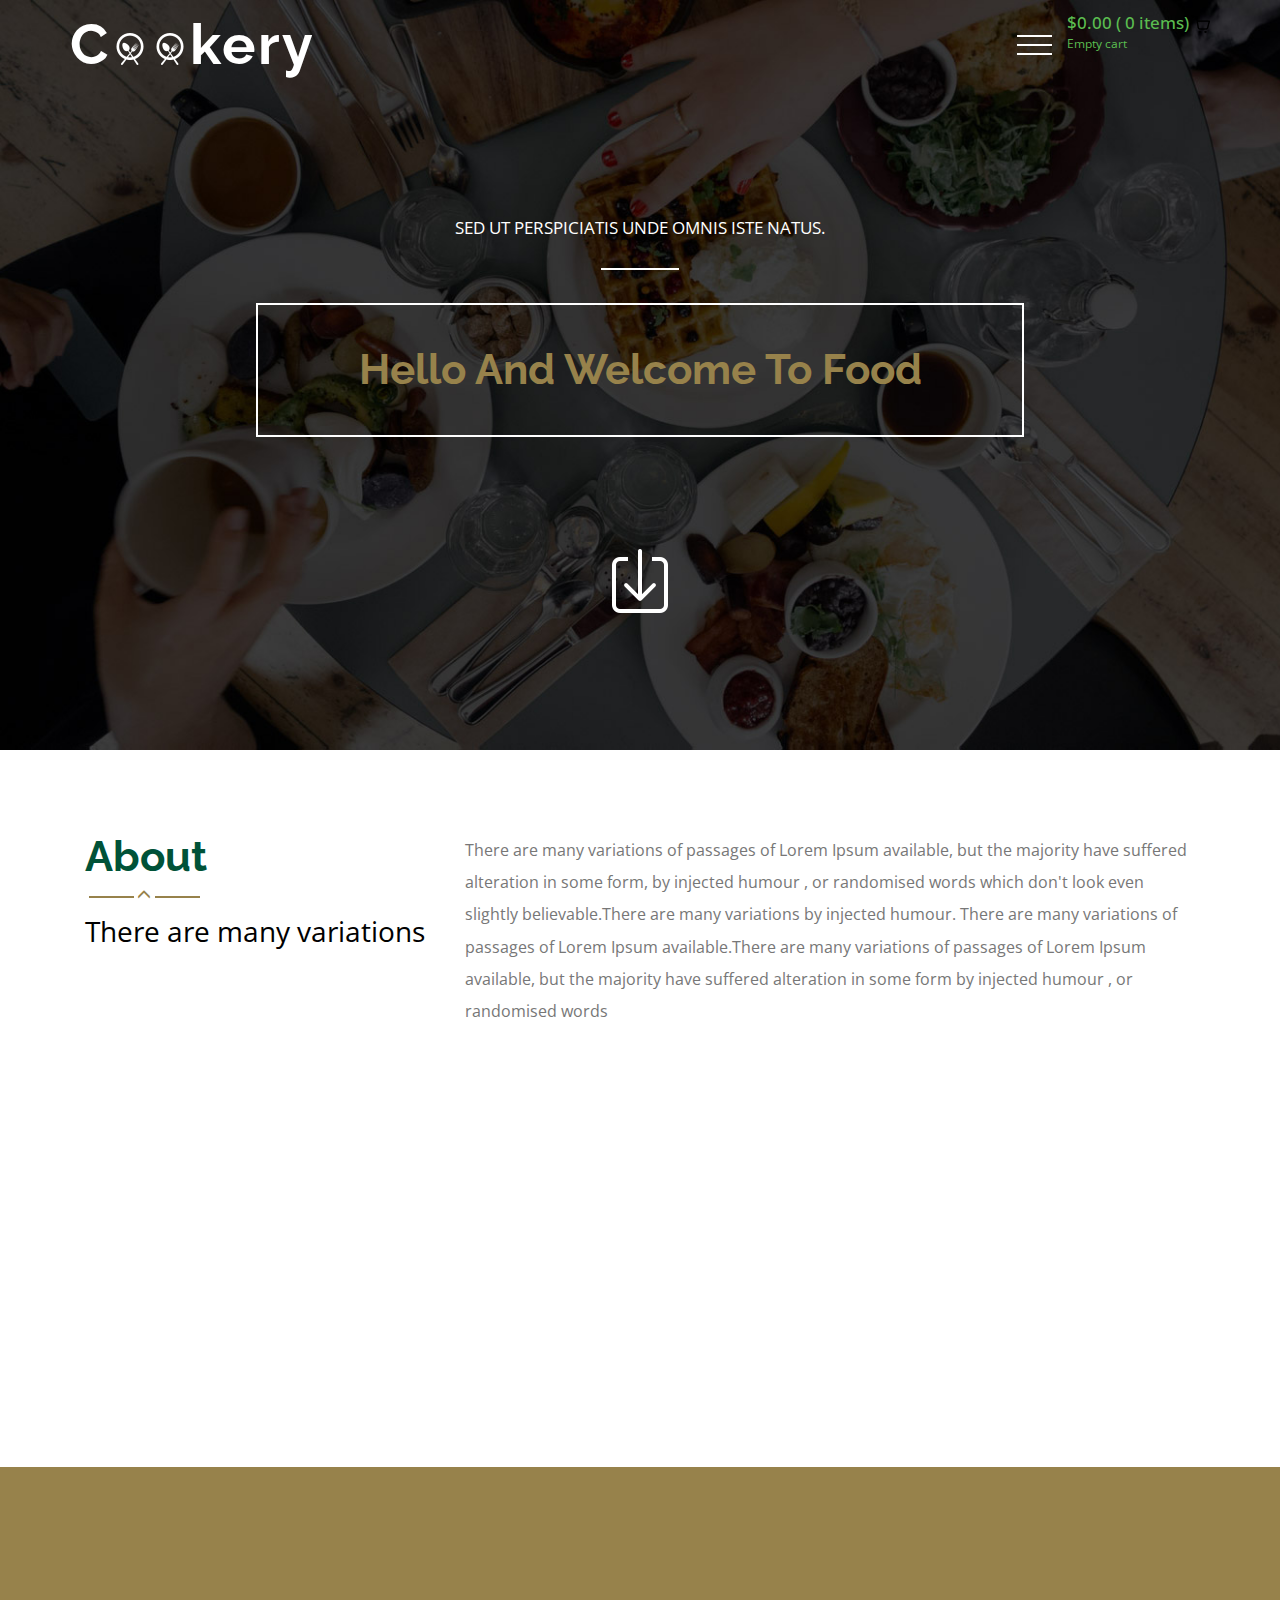
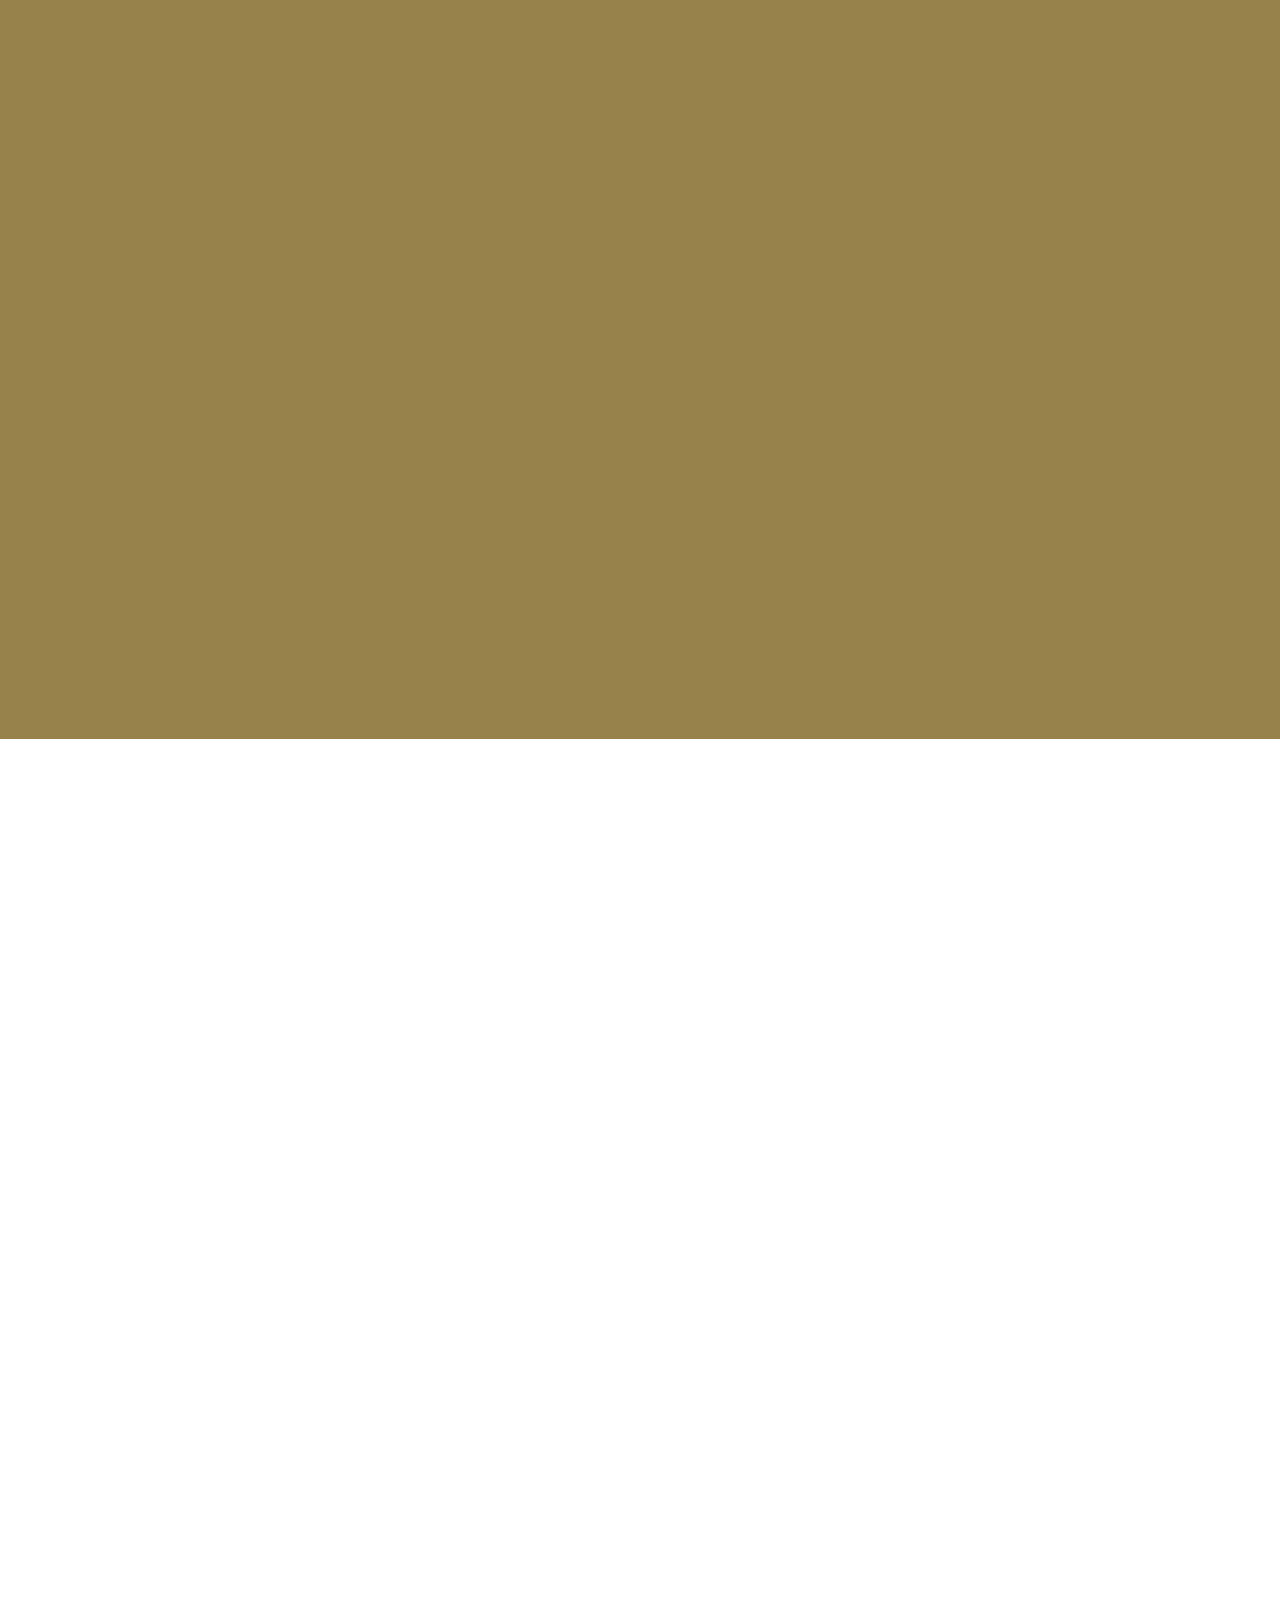
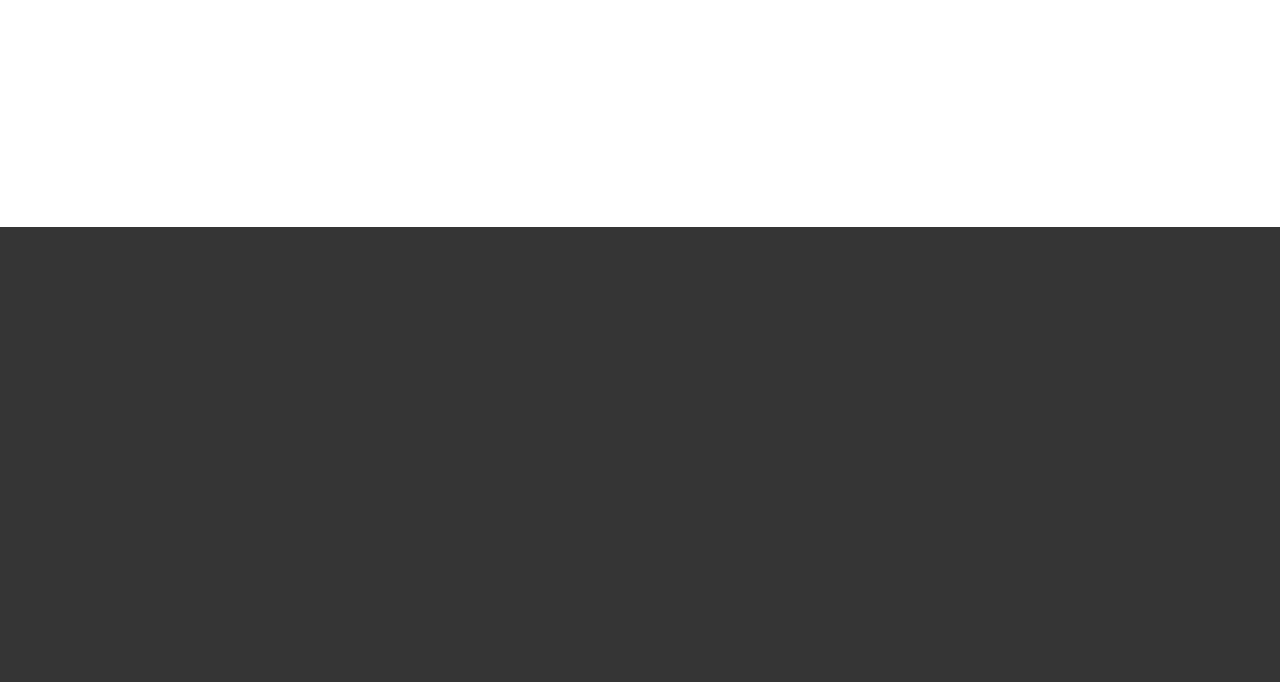
==== index.html @ 76c053b3 "Intial commit" ====
<!--A Design by W3layouts 
Author: W3layout
Author URL: http://w3layouts.com
License: Creative Commons Attribution 3.0 Unported
License URL: http://creativecommons.org/licenses/by/3.0/
-->
<!DOCTYPE html>
<html>
<head>
<title>Cookery A Food Category Flat Bootstrap Responsive Website Template | Home :: w3layouts</title>
<link href="css/bootstrap.css" rel="stylesheet" type="text/css" media="all" />
<!-- jQuery (necessary for Bootstrap's JavaScript plugins) -->
<script src="js/jquery.min.js"></script>
<!-- Custom Theme files -->
<!--theme-style-->
<link href="css/style.css" rel="stylesheet" type="text/css" media="all" />	
<!--//theme-style-->
<meta name="viewport" content="width=device-width, initial-scale=1">
<meta http-equiv="Content-Type" content="text/html; charset=utf-8" />
<meta name="keywords" content="Cookery Responsive web template, Bootstrap Web Templates, Flat Web Templates, Android Compatible web template, 
Smartphone Compatible web template, free webdesigns for Nokia, Samsung, LG, SonyEricsson, Motorola web design" />
<script type="application/x-javascript"> addEventListener("load", function() { setTimeout(hideURLbar, 0); }, false); function hideURLbar(){ window.scrollTo(0,1); } </script>
<!---->
<link href='//fonts.googleapis.com/css?family=Raleway:400,200,100,300,500,600,700,800,900' rel='stylesheet' type='text/css'>
<link href='//fonts.googleapis.com/css?family=Open+Sans+Condensed:300,300italic,700' rel='stylesheet' type='text/css'>
<!-- start-smoth-scrolling -->
		<script type="text/javascript" src="js/move-top.js"></script>
		<script type="text/javascript" src="js/easing.js"></script>
		<script type="text/javascript">
			jQuery(document).ready(function($) {
				$(".scroll").click(function(event){		
					event.preventDefault();
					$('html,body').animate({scrollTop:$(this.hash).offset().top},1000);
				});
			});
		</script>
	<!-- start-smoth-scrolling -->
<link href="css/styles.css" rel="stylesheet">
	<link rel="stylesheet" type="text/css" href="css/component.css" />
	<!-- animation-effect -->
<link href="css/animate.min.css" rel="stylesheet"> 
<script src="js/wow.min.js"></script>
<script>
 new WOW().init();
</script>
<!-- //animation-effect -->

</head>
<body>
 <div class="header">
	<div class="container">
		<div class="logo animated wow pulse" data-wow-duration="1000ms" data-wow-delay="500ms">
			<h1><a href="index.html"><span>C</span><img src="images/oo.png" alt=""><img src="images/oo.png" alt="">kery</a></h1>
		</div>
		<!-------- Cart -->
		<div class="header-right">
						<div class="cart box_1">
							<a href="checkout.html">
								<h3> <span class="simpleCart_total"> $0.00 </span> (<span id="simpleCart_quantity" class="simpleCart_quantity"> 0 </span> items)<img src="images/bag.png" alt=""></h3>
							</a>	
							<p><a href="javascript:;" class="simpleCart_empty">Empty cart</a></p>
							<div class="clearfix"> </div>
						</div>
					</div>
		<!------------>
		<div class="nav-icon">		
			<a href="#" class="navicon"></a>
				<div class="toggle">
					<ul class="toggle-menu">
						<li><a class="active" href="index.html">Home</a></li>
						<li><a  href="menu.html">Menu</a></li>
						<li><a  href="blog.html">Blog</a></li>
						<li><a  href="typo.html">Codes</a></li>
						<li><a  href="events.html">Events</a></li>
						<li><a  href="contact.html">Contact</a></li>
					</ul>
				</div>
			<script>
			$('.navicon').on('click', function (e) {
			  e.preventDefault();
			  $(this).toggleClass('navicon--active');
			  $('.toggle').toggleClass('toggle--active');
			});
			</script>
		</div>
	<div class="clearfix"></div>
	</div>
	<!-- start search-->	
		<div class="banner">
			<p class="animated wow fadeInLeft" data-wow-duration="1000ms" data-wow-delay="500ms">Sed ut perspiciatis unde omnis iste natus.</p>
			<label></label>
			<h4 class="animated wow fadeInTop" data-wow-duration="1000ms" data-wow-delay="500ms">Hello And Welcome To Food</h4>
			<a class="scroll down" href="#content-down"><img src="images/down.png" alt=""></a>
		</div>
</div>
<!--content-->
<div class="content" id="content-down">
	<div class="content-top-top">
		<div class="container">
			<div class="content-top">
				<div class="col-md-4 content-left animated wow fadeInLeft" data-wow-duration="1000ms" data-wow-delay="500ms">
					<h3>About</h3>
					<label><i class="glyphicon glyphicon-menu-up"></i></label>
					<span>There are many variations</span>
				</div>
				<div class="col-md-8 content-right animated wow fadeInRight" data-wow-duration="1000ms" data-wow-delay="500ms">
					<p>There are many variations of passages of Lorem Ipsum available, but the majority have suffered alteration in some form, by injected humour , or randomised words which don't look even slightly believable.There are many variations by injected humour. There are many variations of passages of Lorem Ipsum available.There are many variations of passages of Lorem Ipsum available, but the majority have suffered alteration in some form by injected humour , or randomised words</p>
				</div>
				<div class="clearfix"> </div>
			</div>
			<div class="content-mid">
					
				<div class="col-md-4 food-grid animated wow fadeInUp" data-wow-duration="1000ms" data-wow-delay="500ms">
					<div class=" hover-fold">
					  <h4>FOOD</h4>
					  <div class="top">
						<div class="front face"></div>
						<div class="back face">
						<p>There are many variations of passages of Lorem Ipsum available, but the majority have suffered alteration in some form, by injected humour</p>
						</div>
					  </div>
					  <div class="bottom"></div>
					</div>
				</div>
				<div class="col-md-4 food-grid animated wow fadeInLeft" data-wow-duration="1000ms" data-wow-delay="500ms">
					<div class=" hover-fold">
					  <h4>FOOD</h4>
					  <div class="top">
						<div class="front face front1"></div>
						<div class="back face">
						<p>There are many variations of passages of Lorem Ipsum available, but the majority have suffered alteration in some form, by injected humour</p>
						</div>
					  </div>
					  <div class="bottom bottom1"></div>
					</div>
				</div>
				<div class="col-md-4 food-grid animated wow fadeInDown" data-wow-duration="1000ms" data-wow-delay="500ms">
					<div class=" hover-fold">
					  <h4>FOOD</h4>
					  <div class="top">
						<div class="front face front2"></div>
						<div class="back face">
						<p>There are many variations of passages of Lorem Ipsum available, but the majority have suffered alteration in some form, by injected humour</p>
						</div>
					  </div>
					  <div class="bottom bottom2"></div>
					</div>
				</div>
				<div class="clearfix"></div>
			</div>
		</div>
	</div>
<!--services-->
<div class="services">
	<div class="container">
		<div class="services-top">		
			<div class="col-md-8 services-right animated wow fadeInLeft" data-wow-duration="1000ms" data-wow-delay="500ms">
					<p>There are many variations of passages of Lorem Ipsum available, but the majority have suffered alteration in some form, by injected humour , or randomised words which don't look even slightly believable.There are many variations by injected humour. There are many variations of passages of Lorem Ipsum available.There are many variations of passages of Lorem Ipsum available, but the majority have suffered alteration in some form by injected humour , or randomised words</p>
			</div>
			<div class="col-md-4 services-left animated wow fadeInRight" data-wow-duration="1000ms" data-wow-delay="500ms">
				<h3>Services</h3>
				<label><i class="glyphicon glyphicon-menu-up"></i></label>
				<span>There are many variations</span>
			</div>
			<div class="clearfix"> </div>
		</div>
		<div class="service-top">
			<div class="col-md-5 service-top animated wow fadeInLeft" data-wow-duration="1000ms" data-wow-delay="500ms">
				<div class=" service-grid">
					<div class="col-md-6 service-grid1">
						<div class="hi-icon-wrap hi-icon-effect-5 hi-icon-effect-5a">
							<a href="#" class="hi-icon hi-icon-mobile glyphicon glyphicon-leaf"></a>
						</div>
					</div>
					<div class="col-md-6 service-grid1">
						<div class="hi-icon-wrap hi-icon-effect-5 hi-icon-effect-5a">
							<a href="#" class="hi-icon hi-icon-mobile glyphicon glyphicon-star-empty"></a>
						</div>					
						</div>
					<div class="clearfix"> </div>
				</div>
				<div class=" service-grid">
					<div class="col-md-6 service-grid1">
						<div class="hi-icon-wrap hi-icon-effect-5 hi-icon-effect-5a">
							<a href="#" class="hi-icon hi-icon-mobile glyphicon glyphicon-folder-open"></a>
						</div>					
						</div>
					<div class="col-md-6 service-grid1">
						<div class="hi-icon-wrap hi-icon-effect-5 hi-icon-effect-5a">
							<a href="#" class="hi-icon hi-icon-mobile glyphicon glyphicon-home"></a>
						</div>					
						</div>
					<div class="clearfix"> </div>
				</div>
				
			</div>
			<div class="col-md-7 service-bottom animated wow fadeInRight" data-wow-duration="1000ms" data-wow-delay="500ms">
				<div class=" service-bottom1">
					<div class=" ser-bottom">
						<img src="images/sa.jpg" class="img-responsive" alt="">
					</div>
					<div class="ser-top "> 
						<h5>Beautiful &amp; enjoyable designs</h5>
						<p>Lorem ipsum dolor sit amet, consectetur adipiscing elit, sed do eiusmod tempor incididunt ut labore et dolore magna aliqua. Ut enim ad minim veniam, quis.</p>
					</div>
					<div class="clearfix"> </div>
				</div>
				<div class=" service-bottom1">
					<div class=" ser-bottom">
						<img src="images/sa1.jpg" class="img-responsive" alt="">
					</div>
					<div class="ser-top "> 
						<h5>Beautiful &amp; enjoyable designs</h5>
						<p>Lorem ipsum dolor sit amet, consectetur adipiscing elit, sed do eiusmod tempor incididunt ut labore et dolore magna aliqua. Ut enim ad minim veniam, quis.</p>
					</div>
					<div class="clearfix"> </div>
				</div>
				<div class=" service-bottom1">
					<div class=" ser-bottom">
						<img src="images/sa2.jpg" class="img-responsive" alt="">
					</div>
					<div class="ser-top "> 
						<h5>Beautiful &amp; enjoyable designs</h5>
						<p>Lorem ipsum dolor sit amet, consectetur adipiscing elit, sed do eiusmod tempor incididunt ut labore et dolore magna aliqua. Ut enim ad minim veniam, quis.</p>
					</div>
					<div class="clearfix"> </div>
				</div>
			</div>
			<div class="clearfix"> </div>
		</div>
	</div>
</div>
<!--//services-->
<!--news-->
	<div class="content-top-top">
		<div class="container">
			<div class="content-top">
				<div class="col-md-4 content-left animated wow fadeInLeft" data-wow-duration="1000ms" data-wow-delay="500ms">
					<h3>News</h3>
					<label><i class="glyphicon glyphicon-menu-up"></i></label>
					<span>There are many variations</span>
				</div>
				<div class="col-md-8 content-right animated wow fadeInRight" data-wow-duration="1000ms" data-wow-delay="500ms">
					<p>There are many variations of passages of Lorem Ipsum available, but the majority have suffered alteration in some form, by injected humour , or randomised words which don't look even slightly believable.There are many variations by injected humour. There are many variations of passages of Lorem Ipsum available.There are many variations of passages of Lorem Ipsum available, but the majority have suffered alteration in some form by injected humour , or randomised words</p>
				</div>
				<div class="clearfix"> </div>
			</div>
			<div class="news-bottom">
				<div class="news-bot">
					<div class="col-md-6 news-bottom1 animated wow fadeInUp" data-wow-duration="1000ms" data-wow-delay="500ms">
						<a href="single.html">
							<div class="content-item">
								<div class="overlay"></div>
								<div class=" news-bottom2">
									<ul class="grid-news">
										<li><span><i class="glyphicon glyphicon-calendar"> </i>08.09.2014</span><b>/</b></li>
										<li><span><i class="glyphicon glyphicon-comment"> </i>5 Comment</span><b>/</b></li>
										<li><span><i class="glyphicon glyphicon-share"> </i>Share</span></li>
									</ul>
									<p>There are many variations of passages of Lorem Ipsum available</p>
								</div>
							</div>
						</a>
					</div>
					<div class="col-md-6 news-bottom1 animated wow fadeInRight" data-wow-duration="1000ms" data-wow-delay="500ms">
						<a href="single.html">
							<div class="content-item content-item1">
								<div class="overlay"></div>
								<div class=" news-bottom2">
									<ul class="grid-news">
											<li><span><i class="glyphicon glyphicon-calendar"> </i>08.09.2014</span><b>/</b></li>
											<li><span><i class="glyphicon glyphicon-comment"> </i>5 Comment</span><b>/</b></li>
											<li><span><i class="glyphicon glyphicon-share"> </i>Share</span></li>
										</ul>
									<p>There are many variations of passages of Lorem Ipsum available</p>
								</div>
							</div>
						</a>
					</div>
					<div class="clearfix"> </div>
				</div>
				<div class="news-bot">
					<div class="col-md-6 news-bottom1">
						<a href="single.html">
							<div class="content-item content-item2 animated wow fadeInLeft" data-wow-duration="1000ms" data-wow-delay="500ms">
								<div class="overlay"></div>
								<div class=" news-bottom2">
									<ul class="grid-news">
											<li><span><i class="glyphicon glyphicon-calendar"> </i>08.09.2014</span><b>/</b></li>
											<li><span><i class="glyphicon glyphicon-comment"> </i>5 Comment</span><b>/</b></li>
											<li><span><i class="glyphicon glyphicon-share"> </i>Share</span></li>
										</ul>
									<p>There are many variations of passages of Lorem Ipsum available</p>
								</div>
							</div>
						</a>
					</div>
					<div class="col-md-6 news-bottom1 animated wow fadeInDown" data-wow-duration="1000ms" data-wow-delay="500ms">
						<a href="single.html">
							<div class="content-item content-item3">
								<div class="overlay"></div>
								<div class=" news-bottom2">
									<ul class="grid-news">
											<li><span><i class="glyphicon glyphicon-calendar"> </i>08.09.2014</span><b>/</b></li>
											<li><span><i class="glyphicon glyphicon-comment"> </i>5 Comment</span><b>/</b></li>
											<li><span><i class="glyphicon glyphicon-share"> </i>Share</span></li>
										</ul>
									<p>There are many variations of passages of Lorem Ipsum available</p>
								</div>
							</div>
						</a>
					</div>
					<div class="clearfix"> </div>
				</div>
			
			</div>
		</div>
	</div>
<!--//news-->
</div>
<!--footer-->
	<div class="footer">
		<div class="container">
			<div class="footer-head">
				<div class="col-md-8 footer-top animated wow fadeInRight" data-wow-duration="1000ms" data-wow-delay="500ms">
					<ul class=" in">
						<li><a href="index.html">Home</a></li>
						<li><a  href="menu.html">Menu</a></li>
						<li><a  href="blog.html">Blog</a></li>
						<li><a  href="events.html">Events</a></li>
						<li><a  href="contact.html">Contact</a></li>
					</ul>					
						<span>There are many variations of passages</span>
				</div>
				<div class="col-md-4 footer-bottom  animated wow fadeInLeft" data-wow-duration="1000ms" data-wow-delay="500ms">
					<h2>Follow Us</h2>
					<label><i class="glyphicon glyphicon-menu-up"></i></label>
					<p>Lorem ipsum dolor sit amet, consectetur adipiscing elit, sed do eiusmod tempor incididunt ut labore et dolore magna aliqua. Ut enim ad minim veniam, quis.</p>
					<ul class="social-ic">
						<li><a href="#"><i></i></a></li>
						<li><a href="#"><i class="ic"></i></a></li>
						<li><a href="#"><i class="ic1"></i></a></li>
						<li><a href="#"><i class="ic2"></i></a></li>
						<li><a href="#"><i class="ic3"></i></a></li>
					</ul>

				</div>
			<div class="clearfix"> </div>
					
			</div>
			<p class="footer-class animated wow bounce" data-wow-duration="1000ms" data-wow-delay="500ms">&copy; 2016 Cookery . All Rights Reserved | Design by  <a href="http://w3layouts.com/" target="_blank">W3layouts</a> </p>
		</div>
	</div>		
	<!--//footer-->
</body>
</html>
---- css/style.css ----
/*Author: W3layouts
Author URL: http://w3layouts.com
License: Creative Commons Attribution 3.0 Unported
License URL: http://creativecommons.org/licenses/by/3.0/
--*/
body{
	background:#fff;	
	font-family: 'Open Sans Condensed', sans-serif;
}
body a{
	transition: 0.5s all;
	-webkit-transition: 0.5s all;
	-o-transition: 0.5s all;
	-moz-transition: 0.5s all;
	-ms-transition: 0.5s all;
}
 ul{
	padding: 0;
	margin: 0;
}
h1,h2,h3,h4,h5,h6,label,p{
	margin:0;	
}

.header-right li {
  display: block;
}
.header-right li a {
  text-decoration: none;
  color: #fff;
  font-size: 1.1em;
  background:#D96B66;
  padding: 0.4em 2em;
  border-radius: 3px;
    -webkit-border-radius: 3px;
  -moz-border-radius: 3px;
  -o-border-radius: 3px;
  -ms-border-radius: 3px;
  display:block;
}
.header-right li a:hover{
  color: #fff;
  background: #5fa022;
}
.header-right {
  float: right;
  vertical-align: middle;
}

.box_1 h3 {
	color: #5BBD50;
	font-size: 1.2em;
	margin-bottom: 0;
	float: left;
}
.box_1 h3 img {
	margin-left: 3px;
}
a.simpleCart_empty {
	font-size: 0.85em;
	color: #5BBD50;
}







.logo{
	float:left;
}
.logo h1  {
	font-family: 'Raleway', sans-serif;
    font-size: 4em;
	font-weight: 700;
	letter-spacing: 2px;
}
.logo a {
    color: #fff;
	text-decoration:none;
}
.logo a img {
    margin: 0px 4px;
}
.nav-icon {
    float: right;
	margin-top: 1.5em;
}
i.glyphicon.glyphicon-menu-hamburger {
    color: #fff;
    font-size: 2em;
}
/*--banner--*/
.header{
	background:url(../images/2.jpg) no-repeat left;
	width:100%;
	background-size:cover;
	min-height:750px;
	display:block;
	    padding-top: 1em;
}
.head{
	min-height:89px;
}
/*--banner--*/
.banner{
	text-align:center;
	margin-top: 10em;	
}
.banner h4 {
    color:#97824B;
    font-size: 3em;
    border: 2px solid #fff;
    padding: 1em;
    width: 50%;
    margin: 0 auto;
    font-weight: 700;
	font-family: 'Raleway', sans-serif;
}
.banner p {
    font-size: 1.2em;
    color: #fff;
    text-transform: uppercase;
}
.banner label {
    width: 78px;
    height: 2px;
    background-color: #fff;
    margin: 2em 0;
}
.down {
    margin-top: 8em;
    display: block;
}
/*--content--*/
.hover-fold {
  background:#005238;
  height: 300px;
  margin: 0px auto;
  -moz-perspective: 1500;
  -webkit-perspective: 1500;
  perspective: 1500;
  position: relative;
  width:100%;
}
.hover-fold h4 {
  border-bottom: 3px double #fff;
  margin: 0 40px;
  padding: 3em 0 0.7em;
  color:#fff;
  font-size:2em;
  font-family: 'Raleway', sans-serif;
}
.hover-fold .top {
  height: 50%;
  -moz-transition: all 0.5s ease-out;
  -o-transition: all 0.5s ease-out;
  -webkit-transition: all 0.5s ease-out;
  transition: all 0.5s ease-out;
  -moz-transform: rotateX(0deg);
  -ms-transform: rotateX(0deg);
  -webkit-transform: rotateX(0deg);
  transform: rotateX(0deg);
  -moz-transform-origin: 0 100%;
  -ms-transform-origin: 0 100%;
  -webkit-transform-origin: 0 100%;
  transform-origin: 0 100%;
  -moz-transform-style: preserve-3d;
  -webkit-transform-style: preserve-3d;
  transform-style: preserve-3d;
  position: absolute;
  top: 0px;
  width: 100%;
  z-index: 10;
}
.hover-fold .top .face {
  -moz-backface-visibility: hidden;
  -webkit-backface-visibility: hidden;
  backface-visibility: hidden;
  position: absolute;
}
.hover-fold:hover .top {
  -moz-transform: rotateX(-180deg);
  -ms-transform: rotateX(-180deg);
  -webkit-transform: rotateX(-180deg);
  transform: rotateX(-180deg);
}
.hover-fold .front {
  background: url(../images/aa.jpg) top;
  height: 100%;
  /*has to be 100% of .top */
  width: 100%;
}
.hover-fold .back {
  background: #005238;
  height: 100%;
  /*has to be 100% of .top */
  padding: 0 40px;
  -moz-transform: rotateX(180deg);
  -ms-transform: rotateX(180deg);
  -webkit-transform: rotateX(180deg);
  transform: rotateX(180deg);
  width: 100%;
}
.hover-fold .back p {
  margin: 0;
  color:#fff;
  font-size:1.15em;
  line-height:2em;
}
.hover-fold .bottom {
  background: url(../images/aa.jpg) bottom;
  height: 50%;
  position: absolute;
  top: 50%;
  width: 100%;
  z-index: 0;
}
.hover-fold .front1 {
  background: url(../images/aa1.jpg) top;
}
.hover-fold .bottom1{
  background: url(../images/aa1.jpg) bottom;
}
.hover-fold .front2 {
  background: url(../images/aa2.jpg) top;
}
.hover-fold .bottom2{
  background: url(../images/aa2.jpg) bottom;
}
/*--content--*/
.content-top-top {
    padding: 6em 0;
}
.content-top {
    padding: 0em 0 4em;
}
.content-left h3{
	font-size:3em;
	color: #005238;
   font-family: 'Raleway', sans-serif;
   font-weight:700;
}
.content-left span{
	font-size:2em;
	color:#000;
}
.content-right p{
	font-size:1.15em;
	color:#777;
	line-height: 2em;
}
.content-left label {
    display: block;
    margin: 0.4em 0;
}
.content-left label:before,.content-left label:after{
	width: 45px;
    height: 2px;
    display: inline-block;
    vertical-align: middle;
    content: "";
    margin: 0 1%;
    background-color: #97824b;
}
.content-left i{
	font-size:1em;
	color:#97824b;
}
/*--service--*/
.services-top {
    padding: 0em 0 4em;
}
.services-left {
    float: right;
    text-align: right;
}
.services-left h3{
	font-size:3em;
	color: #005238;
   font-family: 'Raleway', sans-serif;
   font-weight:700;
}
.services-left span{
	font-size:2em;
	color:#000;
}
.services-right p{
	font-size:1.15em;
	color:#fff;
	line-height: 2em;
}
.services-left label {
    display: block;
    margin: 0.4em 0;
}
.services-left label:before,.services-left label:after{
	width: 45px;
    height: 2px;
    display: inline-block;
    vertical-align: middle;
    content: "";
    margin: 0 1%;
    background-color: #fff;
}
.services-left i{
	font-size:1em;
	color:#fff;
}
.services {
    background: #97824b;
    padding: 6em 0;
}
.service-grid1 i {
    font-size: 2em;
    border: 3px solid #000;
    width: 80px;
    height: 80px;
    text-align: center;
    line-height: 3em;
    color: #000;
}
.ser-bottom {
    float: left;
    width: 14%;
}
.ser-bottom img {
    border-radius: 100px;
}
.ser-top {
    float: left;
    width: 80%;
	margin-left:5%;
}
.ser-top h5 {
    color: #005238;
    font-size: 2em;
	font-family: 'Raleway', sans-serif;
	font-weight: 700;
}
.ser-top p {
    font-size: 1.15em;
    color: #fff;
    line-height: 2em;
}
.ser-bottom a {
    color: #fff;
    font-size: 1.5em;
}
.service-bottom1 {
    margin-bottom: 2em;
}
.service-bottom1:last-child {
    margin-bottom: 0em;
}
.service-grid {
    margin-bottom: 8em;
}
.service-grid:last-child {
    margin-bottom: 0em;
}
.service-top {
    margin-top: 1.2em;
}
/*--events--*/
.news-bottom1 {
	position: relative;
}
.news-bot {
    margin-bottom: 2em;
}
.news-bot:last-child {
    margin-bottom: 0em;
}
ul.grid-news li {
    display: inline-block;
}
 ul.grid-news li span {
    text-decoration: none;
    font-size: 1.1em;
    color: #fff;
    display: inline-block;
}
ul.grid-news li i {
    margin: 0 5px 0 0;
    color: #005238;
}
ul.grid-news li b {
    color: #fff;
    margin: 0 1em;
}
.news-bottom2 {
    position: absolute;
    bottom: 7%;
    width: 86%;
    left: 6%;
}
.news-bottom2 p{
   font-size:1.5em;
   color:#fff;
       font-family: 'Raleway', sans-serif;
    font-weight: 700;
}
/*--conent--*/
.content-item {
  background: url(../images/ne.jpg) no-repeat;
  -moz-backface-visibility: hidden;
  -webkit-backface-visibility: hidden;
  backface-visibility: hidden;
  height: 321px;
  overflow: hidden;
  position: relative;
  z-index: 9999;
}
.content-item1 {
  background: url(../images/ne1.jpg) no-repeat;
}
.content-item2 {
  background: url(../images/ne2.jpg) no-repeat;
}
.content-item3 {
  background: url(../images/ne3.jpg) no-repeat;
}
.content-item .overlay {
  border-bottom: 100px solid #97824b;
  border-left: 100px solid transparent;
  bottom: 0;
  height: 0;
  opacity: .95;
  position: absolute;
  right: 0;
  text-indent: -9999px;
  -moz-transition: all 0.5s ease-out;
  -o-transition: all 0.5s ease-out;
  -webkit-transition: all 0.5s ease-out;
  transition: all 0.5s ease-out;
  width: 0;
}
.content-item:hover .overlay {
  border-bottom: 800px solid #97824b;
  border-left: 800px solid transparent;
  -moz-transition: all 0.5s ease-out;
  -o-transition: all 0.5s ease-out;
  -webkit-transition: all 0.5s ease-out;
  transition: all 0.5s ease-out;
  z-index:-1;
}
/*--footer--*/
.footer {
    background-color: #353535;
    padding: 6em 0;
}
ul.in li {
    display:inline-block;
}
ul.in li a {
    color: #FFFFFF;
    font-size: 2em;
    text-decoration: none;
    padding: 0 2em 0 0;
    display: block;
}
ul.in li a:hover {
    color: #97824b;
}
.footer-top span{
	font-size: 2em;
    color: #fff;
    font-family: 'Raleway', sans-serif;
    border-top: 2px solid #fff;
    width: 80%;
    display: block;
	margin: 3em 0;
}
.footer-top p{
	font-size:1.2em;
	color:#fff;	
}
.footer-top p a{
	text-decoration:none;
	color:#fff;	
}
p.footer-class{
    font-size: 1.2em;
    color: #fff;
}
p.footer-class a{
	text-decoration:none;
	color:#97824B;	
}
p.footer-class a:hover{
	color:#fff;	
}
.footer-bottom h2{
	font-size: 2em;
    color: #fff;
	font-family: 'Raleway', sans-serif;
    font-weight: 700;
    line-height: 1em;
}
.footer-bottom p{
	font-size:1.2em;
	color:#fff;
	margin-bottom: 1.5em;
	line-height:2em;
}
.footer-bottom label {
    display: block;
    margin: 0.4em 0;
}
.footer-bottom label:before, .footer-bottom label:after {
    width: 45px;
    height: 2px;
    display: inline-block;
    vertical-align: middle;
    content: "";
    margin: 0 1%;
    background-color: #97824b;
}
.footer-bottom i {
    font-size: 1em;
    color: #97824b;
}
/*----*/
.social-ic li{
	display:inline-block;
}
.social-ic li a i {
    width: 40px;
    height: 40px;
    display: block;
	background:  url(../images/img-sprite.png)no-repeat 0px 2px;
    margin: 0 0.5em;
	transition: 0.5s all;
	-webkit-transition: 0.5s all;
	-o-transition: 0.5s all;
	-moz-transition: 0.5s all;
	-ms-transition: 0.5s all;
	    border:3px double #97824b;
}
.social-ic li a i:hover {
	background: #97824b url(../images/img-sprite.png)no-repeat 0px 2px;
}
.social-ic li a i.ic {
	background: url(../images/img-sprite.png)no-repeat -75px 2px;
}
.social-ic li a i.ic:hover {
	background: #97824b url(../images/img-sprite.png)no-repeat -75px 2px;
}
.social-ic li a i.ic1 {
	background: url(../images/img-sprite.png)no-repeat -145px 2px;
}
.social-ic li a i.ic1:hover {
	background: #97824b url(../images/img-sprite.png)no-repeat -145px 2px;
}
.social-ic li a i.ic2 {
	background: url(../images/img-sprite.png)no-repeat -229px 2px;
}
.social-ic li a i.ic2:hover {
	background: #97824b url(../images/img-sprite.png)no-repeat -229px 2px;
}
.social-ic li a i.ic3 {
	background: url(../images/img-sprite.png)no-repeat -305px 2px;
}
.social-ic li a i.ic3:hover {
	background: #97824b url(../images/img-sprite.png)no-repeat -305px 2px;
}
/*--//footer--*/
/*--about--*/
.events-left h3{
	font-size:3em;
	color: #005238;
   font-family: 'Raleway', sans-serif;
   font-weight:700;
}
.events-left span{
	font-size:2em;
	color:#000;
}
.events-right p{
	font-size:1.15em;
	color:#777;
	line-height: 2em;
}
.events-left label {
    display: block;
    margin: 0.4em 0;
}
.events-left label:before,.events-left label:after{
	width: 45px;
    height: 2px;
    display: inline-block;
    vertical-align: middle;
    content: "";
    margin: 0 1%;
    background-color: #97824b;
}
.events-left i{
	font-size:1em;
	color:#97824b;
}
.events-bottom1 {
    padding: 0;
}
.events-bottom2 {
    padding: 2.9em;
    background-color:#ECECEC;
}
.events-bottom2 h3{
    font-size: 2em; 
    color: #005238;
    font-family: 'Raleway', sans-serif;
    font-weight: 700;	
}
.events-bottom2 label {
    display: block;
    margin: 0.4em 0;
}
.events-bottom2 label:before,.events-bottom2 label:after{
	width: 45px;
    height: 2px;
    display: inline-block;
    vertical-align: middle;
    content: "";
    margin: 0 1%;
    background-color: #97824b;
}
.events-bottom2 label i {
    font-size: 1em;
    color: #97824b;
}
.events-bottom2 p {
    font-size: 1.15em;
    color: #777;
    line-height: 2em;
}
.read-more{
    text-align: center;
	text-decoration:none;
    padding-top: 1.8em;
	margin-top:1.8em;
    border-top: 1px solid #005238;
}
.read-more a {
    font-size: 1.3em;
    color: #005238;
    text-align: center;
    display: inline-block;
	text-decoration:none;
}
.events-bottom {
    margin-top: 4em;
}
.events {
    padding: 6em 0;
}
/*--contact--*/
.contact {
	padding: 6em 0 ;
}
.contact-para p{
	margin:0 0;
	font-size:1em;
}
.contact-para h5, .contact-map h5 {
    margin:0 0 1em;
    font-weight: 700;
    font-size: 1.4em;
    color: #97824b;
    font-family: 'Raleway', sans-serif;
}
p.your-para{
	color:#8d8d8d;
	margin: 0 0 0.3em;
}
.grid-contact {
	padding: 0 0 1.5em;
}
.contact-grid li.list-grid{
	list-style:none;
	border:1px solid #8d8d8d;
	background: #fff;
}
.contact-grid input[type="text"],
.contact-grid input[type="password"]{
	width: 100%;
    padding: 0.6em 1em;
    outline: none;
    border: 1px solid #8A8A8A;
    -webkit-appearance: none;
}
.contact-grid  p{
	margin: 0 0 0.5em;
	font-size:1.2em;
	float: left;
	width: 85%;
}
.contact-para textarea{
	resize:none;
	width: 95%;
	padding: 1em;
	margin:0 1em ;
	background: none;
	outline:none;
	border:1px solid #8d8d8d;
	-webkit-appearance: none;
}
.contact-para input[type="submit"]{
	font-size: 1.3em;
	background: #005238;
    padding: 0.5em 2em;
	text-align: center;
	color: #fff;
	border: none;
	outline: none;
	margin: 0 auto;
	-webkit-appearance: none;
	font-weight: 700;
	transition: 0.5s all;
	-webkit-transition: 0.5s all;
	-o-transition: 0.5s all;
	-ms-transition: 0.5s all;
	-moz-transition: 0.5s all;
}
p.msg-para{
	margin:0 1em 0.6em;
}
.contact-para input[type="submit"]:hover{
	background: #97824b;
}
.send {
	padding: 1em 1em 0;
}
.map iframe{
	width: 100%;
	height: 242px;
	border: none;
}
.contact-top {
    padding-top: 3em;
}
/*----*/
.address h4 {
    font-weight: 700;
    font-size: 1.4em;
    color: #97824b;
    font-family: 'Raleway', sans-serif;
	    margin: 1em 0 0.2em;
}
.address p {
    font-size:1.2em;
    color: #777;
    line-height: 2em;
}
.address p a{
    color: #777;
	text-decoration:underline;
}
.address p a:hover{
    color: #000;
	text-decoration:none;
}
/*--blog--*/
.blog-grid h3{
	font-size: 1.3em;
	text-transform: uppercase;
	font-family: 'Raleway', sans-serif;
    font-weight: 700;
}
.blog-grid h3 a{
	color:#97824b;
	text-decoration:none;
}
.blog-grid p{
	font-size: 1.15em;
	color:#777;
	line-height: 2em;
}
.more {
    text-align: center;
    border-top: 1px solid #000;
    padding-top: 1em;
    margin-top: 2em;
}

.date {
    margin: 1em 0;
}
.blog-grid {
	padding: 1.5em 1em;
}
.blog-in {
    border: 1px solid #BDBCBC;
}
span.date-in{
	float:left;
	color:#7C7C7C;
	font-size:1em;	
}
i.glyphicon.glyphicon-calendar {
  font-size: 14px;
  margin-right: 0.3em;
}
a.comments{
	float:right;
	color:#7C7C7C;
	text-decoration:none;
	font-size:1em;	
}
i.glyphicon.glyphicon-comment {
  font-size: 14px;
  margin-right: 0.3em;
  vertical-align: middle;
}
.blog-head {
  padding: 2em 0 0;
}
.blog {
  padding: 6em 0;
}
/*---*/
.link {
	outline: none;
	text-decoration: none;
	position: relative;
	display: inline-block;
}
/* Yaku */
.link-yaku {
	color: #005238;
    font-size: 1.2em;
    text-decoration: none;
    font-family: 'Raleway', sans-serif;
    font-weight: 700;
	overflow: hidden;
	padding: 0px 0 3px;
	text-decoration: none;
}

.link-yaku::before {
	content: '';
	position: absolute;
	height: 100%;
	width: 100%;
	border-width: 2px 0;
	border-color: #97824b;
	border-style: solid;
	left: 0;
	-webkit-transform: translate3d(-101%,0,0);
	transform: translate3d(-101%,0,0);
	-webkit-transition: -webkit-transform 0.5s;
	transition: transform 0.5s;
}

.link-yaku:hover::before {
	-webkit-transform: translate3d(0,0,0);
	transform: translate3d(0,0,0);
}

.link-yaku span {
	display: inline-block;
	position: relative;
	-webkit-transform: perspective(1000px) rotate3d(0,1,0,0deg);
	transform: perspective(1000px) rotate3d(0,1,0,0deg);
	-webkit-transition: -webkit-transform 0.5s, color 0.5s;
	transition: transform 0.5s, color 0.5s;
}

.link-yaku:hover span {
	color: #97824b;
	-webkit-transform: perspective(1000px) rotate3d(0,1,0,360deg);
	transform: perspective(1000px) rotate3d(0,1,0,360deg);
}

.link-yaku span:nth-child(4),
.link-yaku:hover span:first-child {
	-webkit-transition-delay: 0s;
	transition-delay: 0s;
}

.link-yaku span:nth-child(3),
.link-yaku:hover span:nth-child(2) {
	-webkit-transition-delay: 0.1s;
	transition-delay: 0.1s;
}

.link-yaku span:nth-child(2),
.link-yaku:hover span:nth-child(3) {
	-webkit-transition-delay: 0.2s;
	transition-delay: 0.2s;
}

.link-yaku span:first-child,
.link-yaku:hover span:nth-child(4) {
	-webkit-transition-delay: 0.3s;
	transition-delay: 0.3s;
}
/*--single--*/
.single-top h4 {
    font-size: 1.5em;
    padding-top: 0.8em;
    color: #005238;
    font-family: 'Raleway', sans-serif;
    font-weight: 700;
}
.lone-line p {
    font-size: 1.15em;
    color: #777;
    line-height: 2em;
}
.lone-line p span{
    display:block;
}
.lone-line p:before {
    content: "";
    background: url(../images/qu3.png) no-repeat;
    width: 30px;
    height:24px;
    display: inline-block;
    padding-right: 2.3em;
}
ul.grid-blog li{
	display: inline-block;
}
ul.grid-blog li a, ul.grid-blog li span{
	text-decoration: none;
	font-size: 1em;
	color: #8A8A8A;	
	display: inline-block;
	margin: 0 1em 0 0;
}
ul.grid-blog li a:hover{
    color: #97824B;
}
ul.grid-blog li i{
	margin: 0 5px 0 0;
	color:#97824B;	
}
ul.grid-blog {
	 padding: 1.5em 0;
}
.comment h3{
	font-size: 2.5em;
    color: #97824B;
    font-family: 'Raleway', sans-serif;
    font-weight: 700;
}
.media-body p {
    font-size: 1.15em;
    color: #777;
    line-height: 2em;
	margin-top: 1em;
}
.media-left, .media > .pull-left {
  padding-right: 22px;
}
.leave h3{
	    font-size: 2.5em;
    color: #97824B;
    font-family: 'Raleway', sans-serif;
    font-weight: 700;
}
.single-grid input[type="text"],.single-grid textarea{
	background: none;
    padding: 0.6em 1em;
    margin: 1em 0 0;
    font-size: 1em;
    color: #A9A9A9;
	width: 100%;
    outline: none;
    border: 1px solid #A8A8A8;
    -webkit-appearance: none;
}
.single-grid textarea{
	resize:none;
	height: 185px;	
}
.single-grid {
    width: 60%;
	padding-top: 1em;
}
.single-grid label {
    font-weight: 400;
    color: #EB1478;
	margin-top:1em;
    cursor: pointer;
}
.single-grid input[type="submit"] {
    font-size: 1.3em;
    background: #005238;
    padding: 0.5em 2em;
    text-align: center;
    color: #fff;
    border: none;
    outline: none;
    margin: 0 auto;
    -webkit-appearance: none;
    font-weight: 700;
    transition: 0.5s all;
    -webkit-transition: 0.5s all;
    -o-transition: 0.5s all;
    -ms-transition: 0.5s all;
    -moz-transition: 0.5s all;
}
.single-grid input[type="submit"]:hover {
    background: #97824B;
}
.media {
    margin-top: 25px;
}
.comment {
    padding: 4em 0;
}
/*----*/
p.smith {
    float: left;
    padding: 0;
    font-size: 1.1em;
}
p.smith a {
    text-decoration: none;
    color:#005238;
    font-size: 1.1em;
	font-weight: 600;
}
p.smith span {
    padding: 0 2em;
    color:#8A8A8A;
}
p.reply {
    float: right;
    padding: 0;
    color: #8A8A8A;
    font-size: 1em;
}
p.reply a {
    text-decoration: none;
    color:#005238;
}
p.reply a:hover {
    color: #EB1478;
}
.code-in {
    padding-bottom: 1em;
}
p.reply a i{
    padding-right:0.8em;
}
.media-left img{
	 border-radius: 100px;
    border: 2px dashed #97824B;
}
.media-1{
	padding-left:7em;
}
/*--single--*/
/*----*/
.search-in h4,.grid-categories h4,.blog-bottom h4{
	color: #005238;
    font-family: 'Raleway', sans-serif;
    font-weight: 700;
	font-size:2em;
}
.search{
	position:relative;
	border:none;
	background:#000;
	margin:1em 0 0;
}
.search input[type="text"] {
	outline: none;
	padding:8px 15px;
	background: none;
	width: 87%;
	border: none;
	color:#fff;	
	font-size: 1.2em;
}
.search input[type="submit"] {	
	width: 30px;
	height: 30px;
	background: url(../images/search.png)no-repeat 0px 10px ;
	padding: 0px 1px;
	border: none;
	cursor: pointer;
	position:absolute;
	outline: none;
	right:0;
}
.popular li{
	list-style:none;
	padding:0.5em 0;
}
.popular li a{
	color:#777;
	font-size:1.15em;	
}
.popular li i{
	width: 17px;
  height: 17px;
  background: url(../images/img-sprite.png)no-repeat -562px -40px;
  display: inline-block;
  vertical-align: middle;
  margin-right: 16px;
}
a.fashion {
  float: left;
  width: 34%;
}
.grid-product {
  float: right;
  width: 62%;
}
a.elit{
	font-size: 1em;
    color: #97824B;
    text-decoration: none;
    font-family: 'Raleway', sans-serif;
    font-weight: 700;
}
a.elit:hover{
	color:#000;
}
.grid-product p{
	font-size:1.15em;
	color:#777;
	line-height:2em;
}
.product-go {
  padding: 1em 0;
}
.grid-categories {
  padding: 2em 0;
}
ul.popular {
  padding: 1em 0 0;
}
ul.start{
	text-align:center;
}
ul.start li{
	display:inline-block;
}
ul.start li a{
	text-decoration:none;
	color:#fff;
	font-size:1.2em;
	background:#394962;
	padding:0.5em 1em;
}
ul.start li a:hover{
	background:#2AAACB;
}
ul.start li span{
	background:#2AAACB;
	color:#fff;
	font-size:1.2em;
	padding:0.5em 1em;
}
/*--//blog--*/
/*--menu--*/
.menu-top {
    padding: 0em 0 2em;
}
.menu-left h3{
	font-size:3em;
	color: #005238;
   font-family: 'Raleway', sans-serif;
   font-weight:700;
}
.menu-left span{
	font-size:2em;
	color:#000;
}
.menu-right p{
	font-size:1.15em;
	color:#777;
	line-height: 2em;
}
.menu-left label {
    display: block;
    margin: 0.4em 0;
}
.menu-left label:before,.menu-left label:after{
	width: 45px;
    height: 2px;
    display: inline-block;
    vertical-align: middle;
    content: "";
    margin: 0 1%;
    background-color: #97824b;
}
.menu-left i{
	font-size:1em;
	color:#97824b;
}
.btm-right {
  overflow: hidden;
  position: relative;
  display: block;
}
.btm-right img{
	width:100%;
}
.btm-right .captn {
    display: inline-block;
    height: 100%;
    width: 100%;
    position: absolute;
    bottom: -68%;
    right: 0;
    background-color:#97824b;
    text-align: center;
    -o-transition: all 0.3s ease;
    -moz-transition: all 0.3s ease;
    -ms-transition: all 0.3s ease;
    -webkit-transition: all 0.3s ease;
    transition: all 0.3s ease;
}
.btm-right:hover .captn {
  bottom: 0%;
}

.captn h4 {
    font-size: 2.2em;
    color: #fff;
    padding: 0.3em 0 0.2em;
    font-family: 'Raleway', sans-serif;
    font-weight: 700;
}
.captn p {
    font-size:2em;
    color: #fff;
}
.btm-right:hover .captn h4 {
    margin-top: 90px;
}
.menu-bottom {
    margin-top: 2em;
}
.menu {
    padding: 6em 0;
}
.captn:before {
    content: '';
    position: absolute;
    top: -10%;
    left: 41%;
    margin-left: 0;
    width: 0;
    height: 0;
    border-bottom: 32px solid #97824b;
    border-right: 30px solid transparent;
    border-left: 30px solid transparent;
}
/*--typo--*/
.page-header h3{
	font-size: 3em;
	color:#000;
	font-family: 'Oswald', sans-serif;
}
.table > thead > tr > th, .table > tbody > tr > th, .table > tfoot > tr > th, .table > thead > tr > td, .table > tbody > tr > td, .table > tfoot > tr > td {
  padding: 8px;
  line-height: 1.42857143;
  vertical-align: top;
  border-top: none;
}
.grid1 {
  margin: 1.5em 0 0;
}
ul.nav.nav-pills {
  margin: 1.5em 0 0;
}
.grid2{
	margin: 1em 0 0;
}
.page {
  padding: 6em 0;
}
.bs-example {
  padding: 2em 0 0;
}
.form-horizontal .control-label {
  text-align: left;
}
/*--//typo--*/
/*--media-quires--*/
@media(max-width:1280px){
.banner h4 {
    width: 60%;
}
}
@media(max-width:1080px){
.banner h4 {
    width:75%;
}
ul.in li a {
    padding: 0px 1em 0 0;
}
.footer-top span {
    width: 85%;
}
.banner {
    margin-top: 8em;
}
.header {
    min-height: 700px;
}
.head {
    min-height: 89px;
}
/*----*/
.captn h4 {
    font-size: 2em;
    padding: 0.3em 0 0em;
}
.captn p {
    font-size: 1.7em;
}
.btm-right:hover .captn h4 {
    margin-top: 85px;
}
/*----*/
.read-more {
    padding-top: 0.7em;
    margin-top: 0.4em;
}
.blog-grid h3 {
    font-size: 1.1em;
}
.events-bottom2 {
    padding: 1em;
}
}
@media(max-width:991px){
.banner h4 {
    font-size: 2.5em;
}
.down {
    margin-top: 3em;
}
.banner {
    margin-top: 8em;
}
.header {
    min-height: 595px;
}
.content-top-top {
    padding: 4em 0;
}
.food-grid {
    width: 55%;
    margin: 0 auto 2em;
}
.food-grid:last-child {
    margin: 0 auto 0em;
}
.service-grid1 {
    float: left;
    width: 50%;
}
.service-grid {
    margin-bottom: 2em;
}
.service-bottom {
    margin-top: 3em;
}
.content-item {
    width: 100%;
    background-size: cover;
}
p.footer-class {
    padding: 2em 1em 0;
}
.footer {
    padding: 4em 0;
}
.services {
    padding: 4em 0;
}
.news-bot {
    margin-bottom: 0em;
}
.news-bottom1 {
    margin-bottom: 2em;
}
.news-bottom1:last-child {
    margin-bottom: 0em;
}
/*----*/
.head {
    min-height: 89px;
}
.menu {
    padding: 4em 0;
}
.menu-bottom1 {
    width: 33.3%;
    float: left;
    padding: 0 10px;
}
.captn h4 {
    font-size: 1.6em;
}
.captn p {
    font-size: 1.5em;
}
.btm-right .captn {
    bottom: -65%;
}
.btm-right:hover .captn h4 {
    margin-top: 68px;
}
.head {
    min-height: 89px;
}
/*----*/
.blog {
    padding: 4em 0;
}
.blog-header {
    width: 100%;
	padding:0;
}
.blog-top {
    float: left;
    width: 33.3%;
}
.blog-grid h3 {
    font-size: 1.1em;
}
.categories-grid {
    padding-top: 2em;
}
.menu-top {
    padding: 0em 0 0em;
}
/*----*/
.events-bottom1 img{
    margin: 0 auto;
}
.events {
    padding: 4em 0;
}
.read-more {
    padding-top: 1em;
    margin-top: 1em;
}
/*----*/
.contact {
    padding: 4em 0;
}
.contact-grid {
    padding: 0 0 1em;
}
.grid-contact {
    padding: 0;
}
.contact-para textarea {
    margin: 0;
	width:100%;
}
p.msg-para {
    margin: 0 0em 0.6em;
}
.send {
    padding: 1em 0em 0;
}
.search input[type="text"] {
    width: 94%;
}
/*--typo--*/
h1.grid2 {
  font-size: 2.3em;
}
.page {
  padding: 4em 0;
}
}
@media(max-width:767px){
.banner h4 {
    font-size: 2em;
}
.banner {
    margin-top: 4em;
}
.header {
    min-height: 485px;
	padding-top: 0.5em;
}
.content-top-top {
    padding: 3em 0;
}
.services {
    padding: 3em 0;
}
.services-top {
    padding: 0em 0 2em;
}
.content-top {
    padding: 0em 0 2em;
}
.captn:before {
    top: -17%;
    left: 35%;
}
.btm-right .captn {
    bottom: -60%;
}
.captn h4 {
    font-size: 1.3em;
}
.menu-top {
    padding: 0em 0 0em;
}
.menu {
    padding: 3em 0;
}
.btm-right:hover .captn h4 {
    margin-top: 45px;
}
.head {
    min-height: 74px;
    padding-top: 0.5em;
}
.logo h1 {
    font-size: 3.5em;
}	
.content-left h3 ,.services-left h3,.menu-left h3,.events-left h3{
    font-size: 2.5em;
}
.content-left span ,.services-left span,.menu-left span,.events-left span{
    font-size: 1.7em;
}
.ser-top h5 {
    font-size: 1.7em;
}
.footer-top span {
    width: 95%;
    margin: 1em 0;
    font-size: 1.8em;
}
/*----*/
.blog {
    padding: 3em 0;
}
.blog-grid h3 {
    font-size: 0.9em;
}
.comment {
    padding: 2em 0;
}
/*----*/
.events {
    padding: 3em 0;
}
.events-bottom {
    margin-top: 2em;
}
/*--typo--*/
button.btn.btn-lg {
  font-size: 1.1em;
}
h1.grid2 {
  font-size: 2em;
}
h2.grid2 {
  font-size: 1.9em;
}
.b-wrapper1.long-img {
    padding-top: 16em;
}
td.add-check a {
    width: 106px;
}
.heart li a {
    margin: 0 0.3em;
}
.page-header h3 {
    font-size: 2.5em;
}
}
@media(max-width:600px){
.banner h4 {
    font-size: 1.8em;
    width: 87%;
    padding: 0.5em;
}
.logo h1 {
    font-size: 3em;
}
.nav-icon {
    margin-top: 1.2em;
}
.down img{
	width:10%;
}
.header {
    min-height: 400px;
}
.food-grid {
    width: 97%;
}
.content-top-top {
    padding: 2.5em 0;
}
.ser-top h5 {
    font-size: 1.5em;
}
.news-bottom2 p {
    font-size: 1.3em;
}
ul.in li a {
    font-size: 1.5em;
}
.footer-top span {
    font-size: 1.5em;
}
.footer {
    padding: 2.5em 0;
}
/*----*/
.head {
    min-height: 62px;
}
.menu-bottom1 {
    width: 85%;
    float: none;
    padding: 0 0px 1em;
    margin: 0 auto;
}
.captn:before {
    top: -10%;
    left: 42%;
}
.btm-right .captn {
    bottom: -80%;
}
.btm-right:hover .captn h4 {
    margin-top: 123px;
}
/*----*/
.blog-top {
    float: none;
    width: 75%;
    margin: 0 auto;
	   padding-top: 2em;
}
.blog-head {
    padding: 0em 0 0;
}

.page {
    padding: 2.5em 0;
}
.content-left h3, .services-left h3, .menu-left h3, .events-left h3 {
    font-size: 2.2em;
}
.content-left span, .services-left span, .menu-left span, .events-left span {
    font-size: 1.6em;
}
.menu {
    padding: 2.5em 0;
}
.events {
    padding: 2.5em 0;
}
.head {
    min-height: 64px;
}
.contact {
    padding: 3em 0;
}
/*--typo--*/
.page-header h3 {
  font-size: 2em; 
}
button.btn.btn-lg {
  font-size: 1em;
  padding: 7px;
}
button.btn.btn-1 {
  font-size: 0.9em;
  padding: 8px;
}
button.btn.btn-sm {
  font-size: 0.8em;
  padding: 9px;
}
h1#h1-bootstrap-heading {
  font-size: 2.2em;
}
h2#h2-bootstrap-heading {
  font-size: 2em;
}
h1.grid2 {
  font-size: 1.45em;
}
h2.grid2 {
  font-size: 1.35em;
}
h3.grid2 {
  font-size: 1.3em;
}
h4.grid2 {
  font-size: 1.2em;
}
.media-1 {
    padding-left: 0em;
}
}
@media(max-width:414px){
.logo h1 {
    font-size: 2.3em;
}
.logo a img {
    width: 15%;
}
.nav-icon {
    margin-top: 0.6em;
}
.banner h4 {
    font-size: 1.2em;
    width: 85%;
    padding: 0.5em 0.3em;
}
.down {
    margin-top: 2em;
}
.banner {
    margin-top: 2em;
}
.banner p {
    font-size: 1.1em;
}
.banner label {
    margin: 1em 0;
}
.banner {
    margin-top: 2em;
}
.header {
    min-height: 258px;
	padding-top: 0.5em;
}
.content-left h3, .services-left h3, .menu-left h3, .events-left h3{
    font-size: 2em;
}
.content-left span, .services-left span, .menu-left span, .events-left span {
    font-size: 1.5em;
}
.content-left {
    padding: 0;
}
.content-right {
    padding: 0;
}
.content-right p {
    font-size: 1.1em;
}
.food-grid {
    width: 100%;
    padding: 0;
}
.content-top-top {
    padding: 2em 0;
}
.hover-fold h4 {
    margin: 0 20px;
}
.hover-fold .back {
    padding: 0 20px;
}
.content-top-top {
    padding: 2em 0 0;
}
.services {
    padding: 2em 0;
}
.services-top {
    padding: 0em 0 1em;
}	
.service-bottom {
    margin-top: 2em;
    padding: 0;
}
.services-right,.services-left,.service-top,.news-bottom1{
	padding:0;
}
.ser-top h5 {
    font-size: 1em;
	line-height: 1.5em;
}
.ser-top p ,.services-right p{
    font-size: 1.1em;
}
.news-bottom2 {
    width: 90%;
}
ul.grid-news li b {
    margin: 0 0.5em;
}
.news-bottom2 p {
    font-size: 1.1em;
}
.news-bottom1 {
    margin-bottom: 1em;
}
ul.in li a {
    font-size: 1.3em;
    padding: 0px 0.5em 0 0;
}
.footer-top {
    padding: 0;
}
.footer-top span {
    font-size: 1em;
}
.footer-bottom h2 {
    font-size: 1.5em;
}
.footer-bottom {
    padding: 0;
}
.footer-bottom p {
    font-size: 1.1em;
}
.social-ic li a i {
    margin: 0 0.3em;
}
p.footer-class {
    padding: 1em 1em 0;
    font-size: 1.1em;
    color: #fff;
}
.news-bottom {
    margin-bottom: 1em;
}
.head {
    min-height: 56px;
    padding-top: 0.5em;
}
.menu {
    padding: 2em 0 1em;
}
.menu-left,.menu-right {
    padding: 0;
}
.menu-bottom1 {
    width: 100%;
}
.btm-right .captn {
    bottom: -74%;
}
.captn:before {
    top: -12%;
    left: 39%;
}
.btm-right:hover .captn h4 {
    margin-top: 85px;
}
.blog {
    padding: 2em 0;
}
.blog-top {
    width: 100%;
    padding: 1em 0 0;
}
.categories-grid {
    padding: 2em 0 0;
}
.search-in h4, .grid-categories h4, .blog-bottom h4 {
    font-size: 1.5em;
}
.events-left,.events-right {
    padding: 0;
}
.events-bottom2 h3 {
    font-size: 1.7em;
}
.events-bottom2 p {
    font-size: 1.1em;
}
.menu-left {
    padding: 0;
}
.menu-right {
    padding: 0;
}
.contact {
    padding: 2em 0;
}
.col-md-9 {
    padding: 0;
}
.single-top h4 {
    font-size: 1em;
}
ul.grid-blog {
    padding: 1em 0;
}
.lone-line p {
    font-size: 1.1em;
}
.comment h3 {
    font-size: 2em;
}
.media-body p {
    font-size: 1.1em;
}
.leave h3 {
    font-size: 2em;
}
.single-grid {
    width: 90%;
}
.single-grid input[type="submit"] {
    font-size: 1em;	
}
.contact-para input[type="submit"] {
    font-size: 1em;
}
.food-grid {
    margin: 0 auto 1em;
}
.content-mid {
    margin-bottom: 1em;
}
.content-item {
    height: 233px;
}
.contact-map,.contact-para {
    padding: 0;
}
.contact-para h5, .contact-map h5 {
    margin: 0.5em 0 0.5em;
}
.ser-bottom {
    width: 24%;
}
.ser-top {
    width: 69%;
}
.read-more a {
    font-size: 1.1em;
}
/*--typo--*/
h1#h1-bootstrap-heading {
  font-size: 1.6em;
}
h2#h2-bootstrap-heading {
  font-size: 1.5em;
}
h3#h3-bootstrap-heading {
  font-size: 1.4em;
}
button.btn.btn-lg {
  font-size: 0.9em;
  margin: 0 0 0.5em 0px;
  padding: 9px;
}
.grid1 {
  margin: 0.7em 0 0;
}
button.btn.btn-1 {
  font-size: 0.8em;
  margin: 0 0 0.5em;
}
button.btn.btn-sm {
  font-size: 0.7em;
  padding: 5px;
  margin: 0 0 0.5em;
}
button.btn.btn-xs {
  font-size: 0.7em;
}
ul.nav.nav-pills a{
	padding: 0.5em;
  font-size: 0.9em;
}
span.label {
  margin: 0 0 0.5em;
  display: inline-block;
}
.page {
  padding: 3em 0 1em;
}
.page-header {
  margin: 16px 0 9px;
}
.grid2 {
  margin: 0.4em 0 0;
}
.bs-example {
  padding: 1em 0 0;
}
.page-header h3 {
    font-size: 1.6em;
}
td.add-check a {
    width: 86px;
}
}
---- css/styles.css ----
body{
	background:#fff;	
	font-family: 'Open Sans Condensed', sans-serif;
}
.navicon {
  background: transparent;
  position: relative;
  height: 30px;
  display: inline-block;
  z-index: 99;
  -webkit-transition: linear 0.5s all;
  transition: linear 0.5s all;
  width:50px;
}

.navicon:before, .navicon:after {
  background: #fff;
  -webkit-backface-visibility: hidden;
  backface-visibility: hidden;
  content: "";
  height: 2px;
  left: 0;
  -webkit-transition: 0.8s ease;
  transition: 0.8s ease;
  width: 35px;
}

.navicon:before {
  box-shadow: #fff 0 9px 0 0;
  position: absolute;
  top: 0;
}

.navicon:after {
  position: absolute;
  top: 18px;
}

.navicon--active {
  -webkit-transition: linear 0.5s all;
  transition: linear 0.5s all;
}

.navicon--active:before {
  box-shadow: transparent 0 0 0 0;
  top: 15px;
  -webkit-transform: rotate(225deg);
  -ms-transform: rotate(225deg);
  transform: rotate(225deg);
}

.navicon--active:after {
  top: 15px;
  -webkit-transform: rotate(315deg);
  -ms-transform: rotate(315deg);
  transform: rotate(315deg);
}

.toggle {
  display: block;
  margin: 20px auto;
  width: 30%;
  background-color:rgb(14, 92, 67);
  padding: 15px;
  display: block;
  opacity: 0;
  -webkit-transition: ease-in 0.5s all;
  transition: ease-in 0.5s all;
  -webkit-transform: translateY(-200%);
  -ms-transform: translateY(-200%);
  transform: translateY(-200%);
  position:absolute;
  left:35%;
}

.toggle--active {
  display: block;
  opacity: 1;
  -webkit-transition: ease-in 0.5s all;
  transition: ease-in 0.5s all;
  -webkit-transform: translateY(0);
  -ms-transform: translateY(0);
  transform: translateY(0);
  z-index:999;
}


.toggle-menu li {
  width: 25%;
  display: block;
  margin: 10px auto;
}

.toggle-menu li a {
  text-decoration: none;
  color: #fff;
  display: block;
  text-align: center;
  font-size: 17px;
  text-transform: uppercase;
  border-bottom: 2px solid transparent;
  -webkit-transition: linear 0.5s all;
  transition: linear 0.5s all;
  font-weight: 500;
  padding: 5px 0;
}

.toggle-menu li a span { text-transform: lowercase; }

.toggle-menu li a:hover,.toggle-menu li a.active {
  color:#97824B;
  border-bottom: 2px solid #97824B;
  -webkit-transition: linear 0.5s all;
  transition: linear 0.5s all;
  -webkit-transform: scale(1.15);
  -ms-transform: scale(1.15);
  transform: scale(1.15);
  font-weight: 700;
}
@media(max-width:991px){
.toggle {
    width: 50%;
    left: 25%;
}
}
@media(max-width:414px){
.navicon {
    width: 35px;
}
.toggle {
    width: 70%;
    left: 15%;
	 padding: 10px;
}
.toggle-menu li a {
    font-size: 15px;
} 
}
---- css/component.css ----
.hi-icon-wrap {
	text-align: center;
	margin: 0 auto;
}
.hi-icon {
	display: inline-block;
	font-size: 0px;
	cursor: pointer;
	width: 90px;
	height: 90px;
	text-align: center;
	position: relative;
	z-index: 1;
	color: #fff;
}

.hi-icon:after {
	pointer-events: none;
	position: absolute;
	width: 100%;
	height: 100%;
	border-radius: 50%;
	content: '';
	-webkit-box-sizing: content-box; 
	-moz-box-sizing: content-box; 
	box-sizing: content-box;
}
.hi-icon:before {
	speak: none;
	font-size: 30px;
	line-height: 90px;
	font-style: normal;
	font-weight: normal;
	font-variant: normal;
	text-transform: none;
	display: block;
	-webkit-font-smoothing: antialiased;
}
/* Effect 5 */
.hi-icon-effect-5 .hi-icon {
	box-shadow:0 0 0 4px rgb(0, 82, 56);
	overflow: hidden;
	-webkit-transition: background 0.3s, color 0.3s, box-shadow 0.3s;
	-moz-transition: background 0.3s, color 0.3s, box-shadow 0.3s;
	transition: background 0.3s, color 0.3s, box-shadow 0.3s;
	text-decoration: none;
}
.hi-icon-effect-5 .hi-icon:after {
	display: none;
}
.hi-icon-effect-5 .hi-icon:hover {
	background: #005238;
	color: #FFF;
	box-shadow: 0 0 0 8px rgba(255,255,255,0.3);
}
.hi-icon-effect-5a .hi-icon:hover:before {
	-webkit-animation: toRightFromLeft 0.3s forwards;
	-moz-animation: toRightFromLeft 0.3s forwards;
	animation: toRightFromLeft 0.3s forwards;
}
@-webkit-keyframes toRightFromLeft {
	49% {
		-webkit-transform: translate(100%);
	}
	50% {
		opacity: 0;
		-webkit-transform: translate(-100%);
	}
	51% {
		opacity: 1;
	}
}
@-moz-keyframes toRightFromLeft {
	49% {
		-moz-transform: translate(100%);
	}
	50% {
		opacity: 0;
		-moz-transform: translate(-100%);
	}
	51% {
		opacity: 1;
	}
}
@keyframes toRightFromLeft {
	49% {
		transform: translate(100%);
	}
	50% {
		opacity: 0;
		transform: translate(-100%);
	}
	51% {
		opacity: 1;
	}
}
@media(max-width:414px){
.hi-icon {
    width: 75px;
    height: 75px;
}
.hi-icon:before {
    font-size: 25px;
    line-height: 77px;
}
}
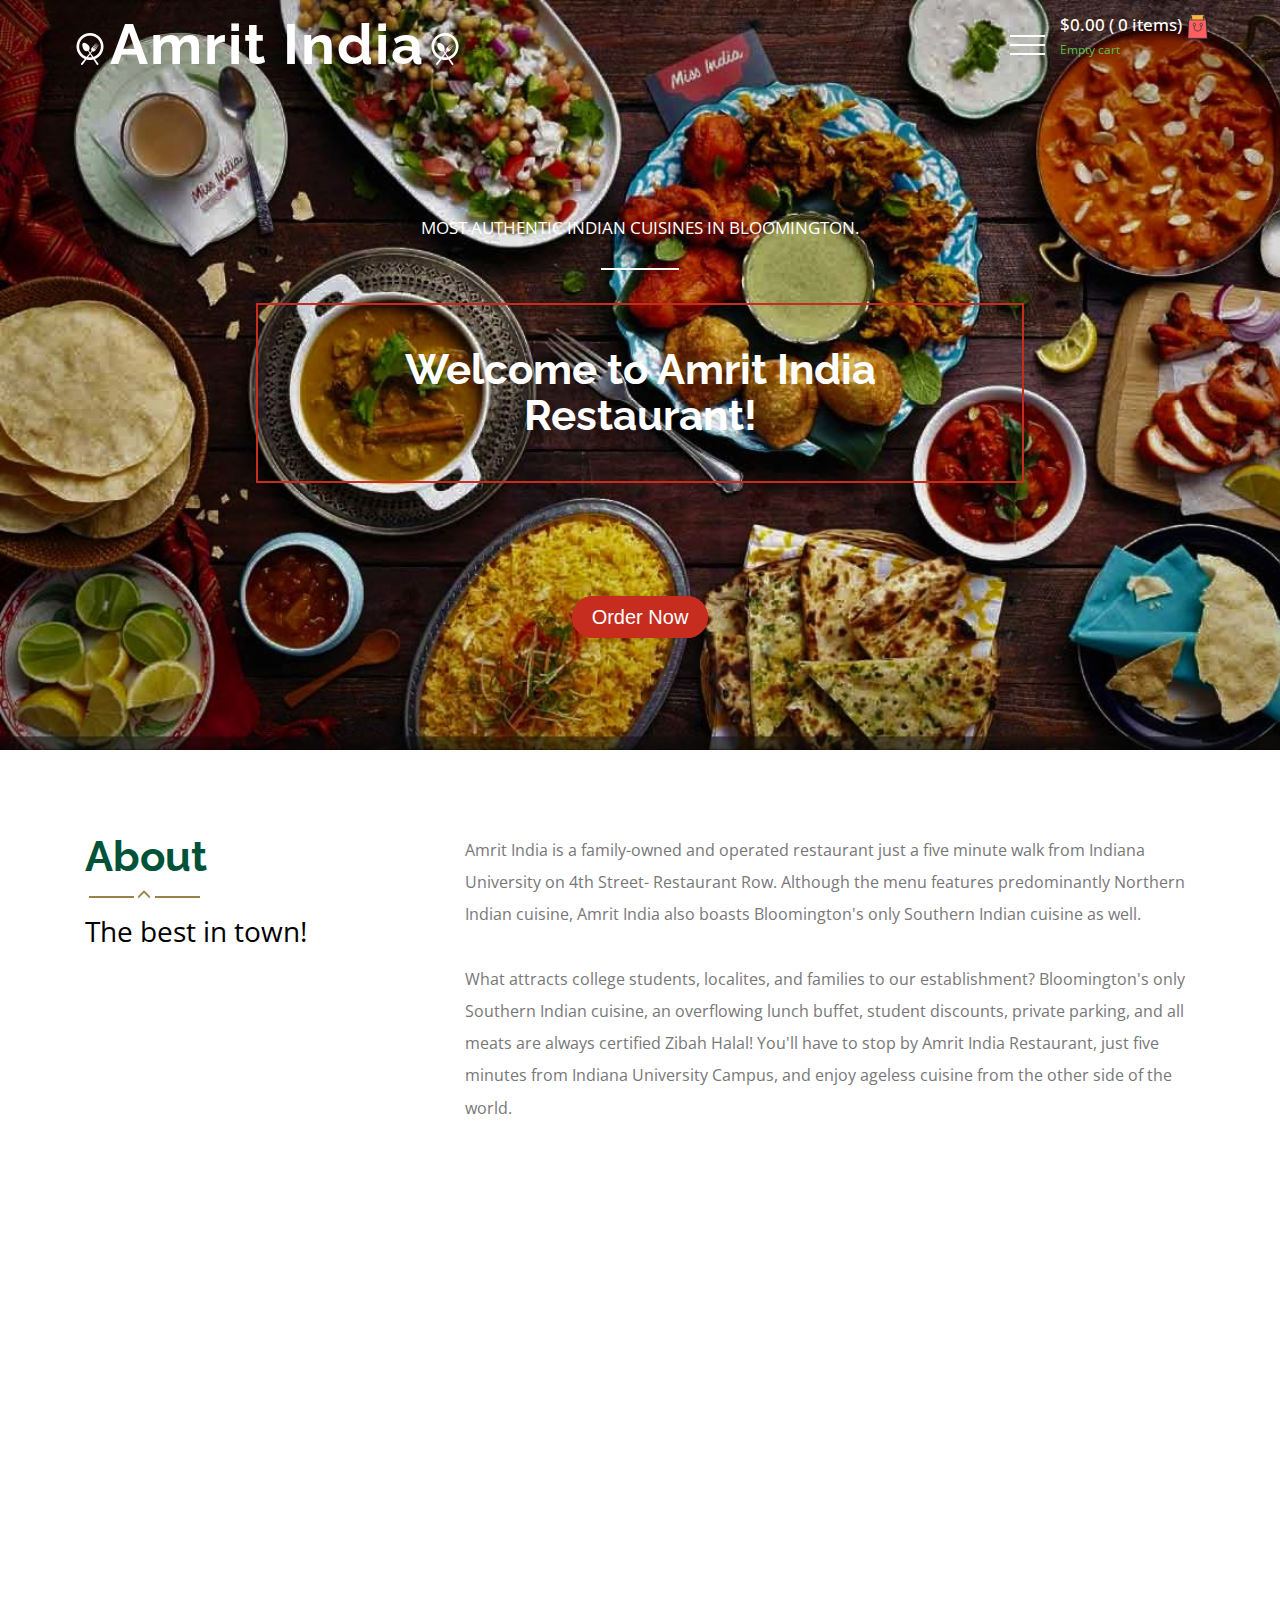
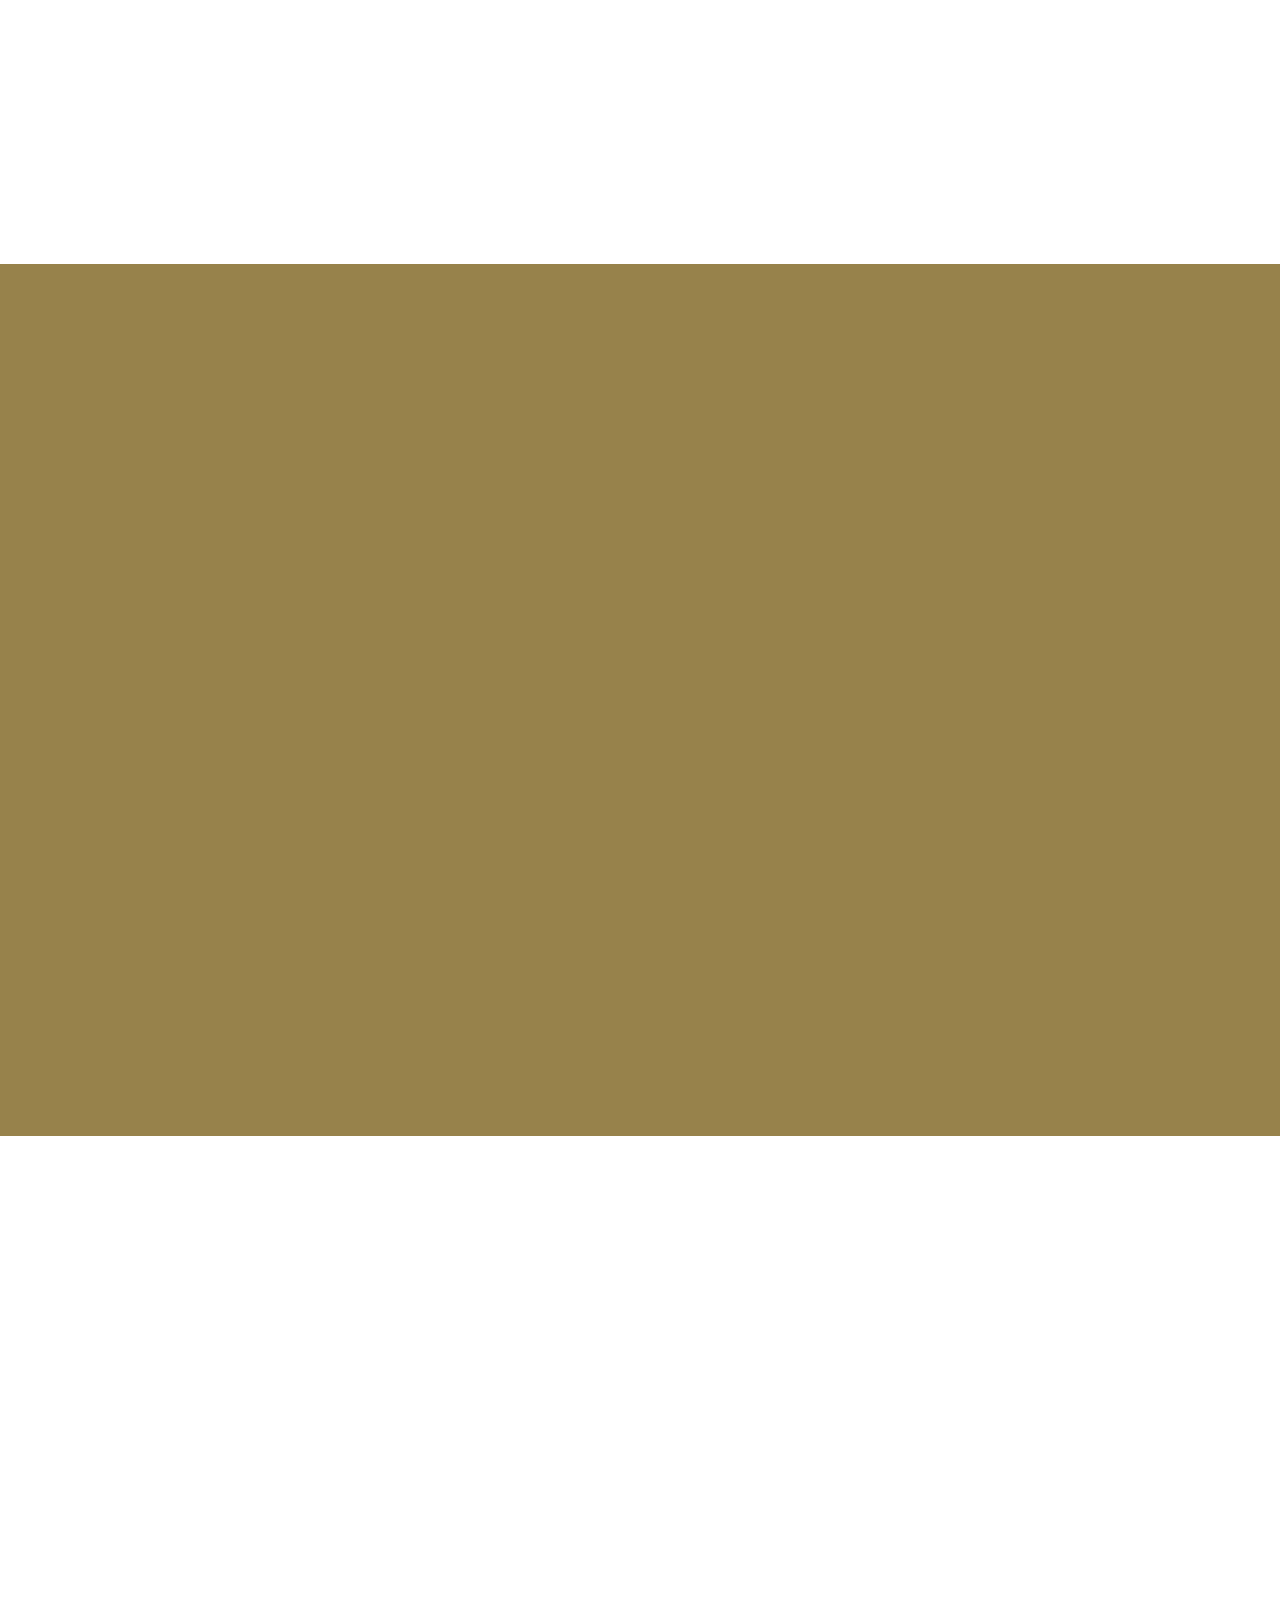
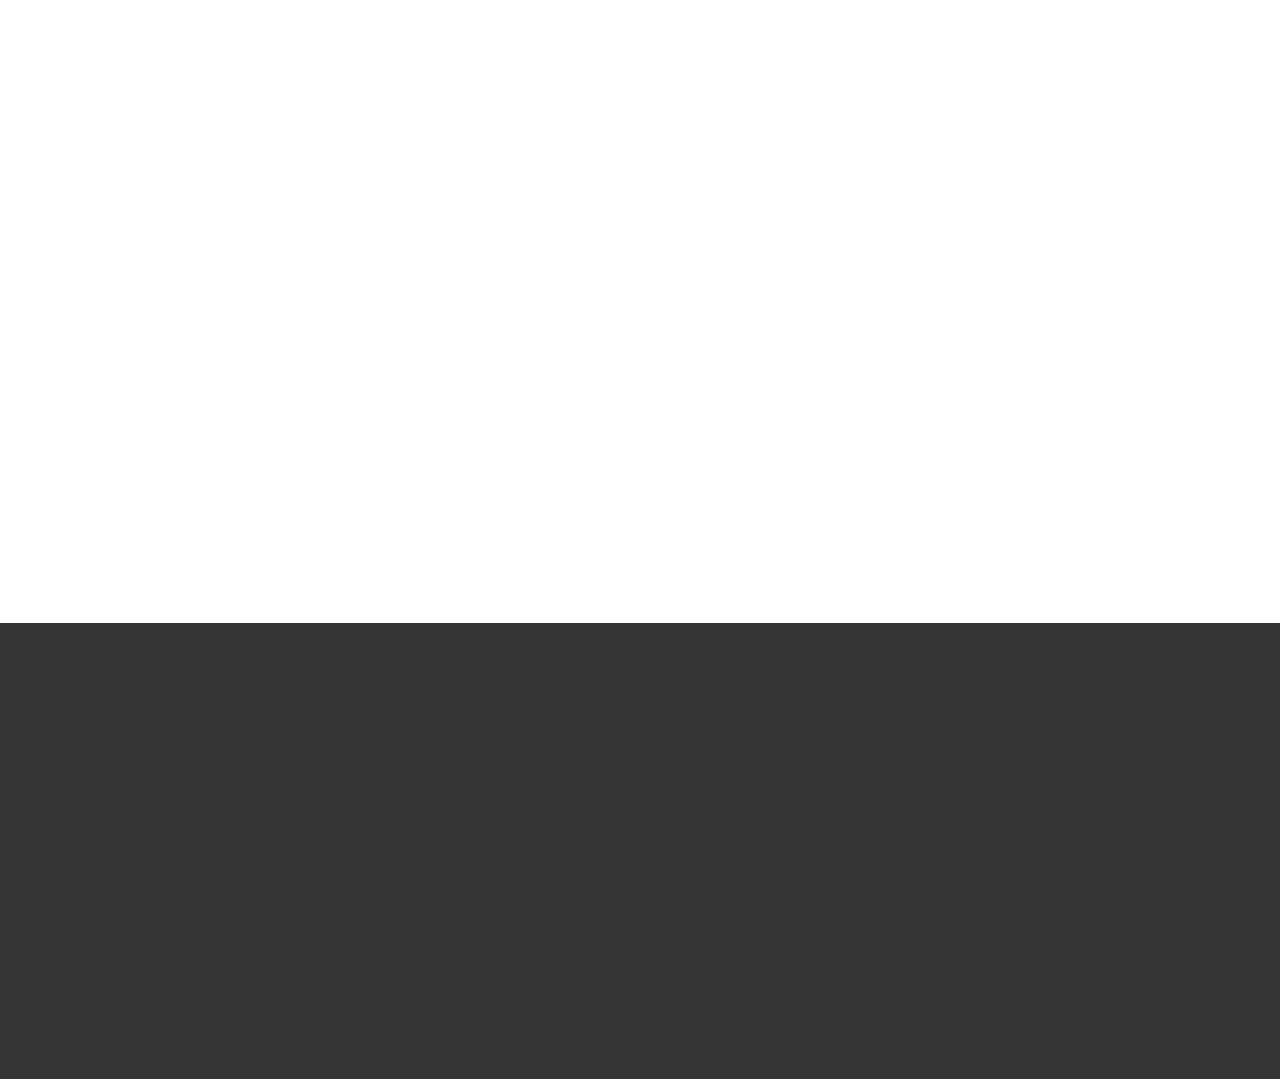
==== commit cf741266: "updated home page" ====
--- a/index.html
+++ b/index.html
@@ -50,13 +50,13 @@
  <div class="header">
 	<div class="container">
 		<div class="logo animated wow pulse" data-wow-duration="1000ms" data-wow-delay="500ms">
-			<h1><a href="index.html"><span>C</span><img src="images/oo.png" alt=""><img src="images/oo.png" alt="">kery</a></h1>
+			<h1><a href="index.html"><img src="images/oo.png" alt=""><span>Amrit India</span><img src="images/oo.png" alt=""></a></h1>
 		</div>
 		<!-------- Cart -->
 		<div class="header-right">
 						<div class="cart box_1">
 							<a href="checkout.html">
-								<h3> <span class="simpleCart_total"> $0.00 </span> (<span id="simpleCart_quantity" class="simpleCart_quantity"> 0 </span> items)<img src="images/bag.png" alt=""></h3>
+								<h3> <span class="simpleCart_total"> $0.00 </span> (<span id="simpleCart_quantity" class="simpleCart_quantity"> 0 </span> items)<img src="images/bag.png" width="25" height="25" alt=""></h3>
 							</a>	
 							<p><a href="javascript:;" class="simpleCart_empty">Empty cart</a></p>
 							<div class="clearfix"> </div>
@@ -69,9 +69,9 @@
 					<ul class="toggle-menu">
 						<li><a class="active" href="index.html">Home</a></li>
 						<li><a  href="menu.html">Menu</a></li>
-						<li><a  href="blog.html">Blog</a></li>
-						<li><a  href="typo.html">Codes</a></li>
-						<li><a  href="events.html">Events</a></li>
+						<li><a  href="blog.html">Location</a></li>
+						<li><a  href="typo.html">Login</a></li>
+						<li><a  href="events.html">Order</a></li>
 						<li><a  href="contact.html">Contact</a></li>
 					</ul>
 				</div>
@@ -87,10 +87,12 @@
 	</div>
 	<!-- start search-->	
 		<div class="banner">
-			<p class="animated wow fadeInLeft" data-wow-duration="1000ms" data-wow-delay="500ms">Sed ut perspiciatis unde omnis iste natus.</p>
+			<p class="animated wow fadeInLeft" data-wow-duration="1000ms" data-wow-delay="500ms">Most authentic Indian cuisines in Bloomington.</p>
 			<label></label>
-			<h4 class="animated wow fadeInTop" data-wow-duration="1000ms" data-wow-delay="500ms">Hello And Welcome To Food</h4>
-			<a class="scroll down" href="#content-down"><img src="images/down.png" alt=""></a>
+			<h4 class="animated wow fadeInTop" data-wow-duration="1000ms" data-wow-delay="500ms">Welcome to Amrit India Restaurant!</h4>
+			<!--a class="scroll down" href="#content-down"><img src="images/order-now1.png" width="50" height="25" alt=""></a-->
+			<br /><br /><br /><br /><br /><br />
+			<a class="orderBtn down" href="#">Order Now</a>
 		</div>
 </div>
 <!--content-->
@@ -101,22 +103,31 @@
 				<div class="col-md-4 content-left animated wow fadeInLeft" data-wow-duration="1000ms" data-wow-delay="500ms">
 					<h3>About</h3>
 					<label><i class="glyphicon glyphicon-menu-up"></i></label>
-					<span>There are many variations</span>
+					<span>The best in town!</span>
 				</div>
 				<div class="col-md-8 content-right animated wow fadeInRight" data-wow-duration="1000ms" data-wow-delay="500ms">
-					<p>There are many variations of passages of Lorem Ipsum available, but the majority have suffered alteration in some form, by injected humour , or randomised words which don't look even slightly believable.There are many variations by injected humour. There are many variations of passages of Lorem Ipsum available.There are many variations of passages of Lorem Ipsum available, but the majority have suffered alteration in some form by injected humour , or randomised words</p>
+					<p>Amrit India is a family-owned and operated restaurant just a five minute walk from Indiana University on 4th Street- Restaurant Row. Although the menu features predominantly Northern Indian cuisine, Amrit India also boasts Bloomington's only Southern Indian cuisine as well. 
+					<br /><br />
+					What attracts college students, localites, and families to our establishment? Bloomington's only Southern Indian cuisine, an overflowing lunch buffet, student discounts, private parking, and all meats are always certified Zibah Halal! You'll have to stop by Amrit India Restaurant, just five minutes from Indiana University Campus, and enjoy ageless cuisine from the other side of the world.</p>
+				
 				</div>
 				<div class="clearfix"> </div>
 			</div>
+
 			<div class="content-mid">
+				<div class="col-md-4 content-left animated wow fadeInLeft" data-wow-duration="1000ms" data-wow-delay="500ms">
+					<h3>Chef's Speciality</h3>
+					<label><i class="glyphicon glyphicon-menu-up"></i></label>
+					<span>Our chef's recommends -<br/></span>
+				</div>
+				<div class="col-md-4 food-grid animated wow fadeInUp" data-wow-duration="1000ms" data-wow-delay="500ms">
 					
-				<div class="col-md-4 food-grid animated wow fadeInUp" data-wow-duration="1000ms" data-wow-delay="500ms">
-					<div class=" hover-fold">
-					  <h4>FOOD</h4>
+					<div class=" hover-fold">
+					  <h4>Paneer Makhani</h4>
 					  <div class="top">
 						<div class="front face"></div>
 						<div class="back face">
-						<p>There are many variations of passages of Lorem Ipsum available, but the majority have suffered alteration in some form, by injected humour</p>
+						<p>Paneer makhani is a slightly sweet creamy dish of paneer, in which the gravy is prepared usually with butter (makhan), tomatoes, cashews or cream. </p>
 						</div>
 					  </div>
 					  <div class="bottom"></div>
@@ -124,11 +135,11 @@
 				</div>
 				<div class="col-md-4 food-grid animated wow fadeInLeft" data-wow-duration="1000ms" data-wow-delay="500ms">
 					<div class=" hover-fold">
-					  <h4>FOOD</h4>
+					  <h4>Chicken Tikka</h4>
 					  <div class="top">
 						<div class="front face front1"></div>
 						<div class="back face">
-						<p>There are many variations of passages of Lorem Ipsum available, but the majority have suffered alteration in some form, by injected humour</p>
+						<p>Chicken tikka masala is a dish of chunks of roasted marinated chicken (chicken tikka) in a spiced curry sauce. The sauce is creamy and orange-coloured.</p>
 						</div>
 					  </div>
 					  <div class="bottom bottom1"></div>
@@ -136,14 +147,38 @@
 				</div>
 				<div class="col-md-4 food-grid animated wow fadeInDown" data-wow-duration="1000ms" data-wow-delay="500ms">
 					<div class=" hover-fold">
-					  <h4>FOOD</h4>
+					  <h4>Garlic Naan</h4>
 					  <div class="top">
 						<div class="front face front2"></div>
 						<div class="back face">
-						<p>There are many variations of passages of Lorem Ipsum available, but the majority have suffered alteration in some form, by injected humour</p>
+						<p>Garlic naan is a flavorful Indian bread. It is cooked on the stovetop, in a cast-iron skillet. It is best served hot on a side of a curry. </p>
 						</div>
 					  </div>
 					  <div class="bottom bottom2"></div>
+					</div>
+				</div>
+				<div class="col-md-4 food-grid animated wow fadeInDown" data-wow-duration="1000ms" data-wow-delay="500ms">
+					<div class=" hover-fold">
+					  <h4>Gajar ka Halwa</h4>
+					  <div class="top">
+						<div class="front face front3"></div>
+						<div class="back face">
+						<p>Gajar ka Halwa is a carrot-based sweet dessert pudding from the Indian subcontinent.	It is one of the most popular Indian dessert. It is a delight during winter months. </p>
+						</div>
+					  </div>
+					  <div class="bottom bottom3"></div>
+					</div>
+				</div>
+				<div class="col-md-4 food-grid animated wow fadeInDown" data-wow-duration="1000ms" data-wow-delay="500ms">
+					<div class=" hover-fold">
+					  <h4>Gulab Jamun</h4>
+					  <div class="top">
+						<div class="front face front4"></div>
+						<div class="back face">
+						<p>Garlic naan is a flavorful Indian bread. It is cooked on the stovetop, in a cast-iron skillet. It is best served hot on a side of a curry. </p>
+						</div>
+					  </div>
+					  <div class="bottom bottom4"></div>
 					</div>
 				</div>
 				<div class="clearfix"></div>
--- a/css/style.css
+++ b/css/style.css
@@ -48,7 +48,7 @@
 }
 
 .box_1 h3 {
-	color: #5BBD50;
+	color: #FFFFFF;
 	font-size: 1.2em;
 	margin-bottom: 0;
 	float: left;
@@ -60,7 +60,39 @@
 	font-size: 0.85em;
 	color: #5BBD50;
 }
+.orderBtn {
+  background: #c62d1f;
+  background-image: -webkit-linear-gradient(top, #c62d1f, #c62d1f);
+  background-image: -moz-linear-gradient(top, #c62d1f, #c62d1f);
+  background-image: -ms-linear-gradient(top, #c62d1f, #c62d1f);
+  background-image: -o-linear-gradient(top, #c62d1f, #c62d1f);
+  background-image: linear-gradient(to bottom, #c62d1f, #c62d1f);
+  -webkit-border-radius: 28;
+  -moz-border-radius: 28;
+  border-radius: 28px;
+  font-family: Arial;
+  color: #ffffff;
+  font-size: 20px;
+  padding: 10px 20px 10px 20px;
+  text-decoration: none;
+}
 
+.orderBtn:hover {
+  background: #f24437;
+  background-image: -webkit-linear-gradient(top, #f24437, #f24437);
+  background-image: -moz-linear-gradient(top, #f24437, #f24437);
+  background-image: -ms-linear-gradient(top, #f24437, #f24437);
+  background-image: -o-linear-gradient(top, #f24437, #f24437);
+  background-image: linear-gradient(to bottom, #f24437, #f24437);
+  color: #ffffff;
+  text-decoration: none;
+}
+.chef {
+  font-family: 'Raleway', sans-serif;
+  font-size: 4em;
+  font-weight: 300;
+  letter-spacing: 2px;
+}
 
 
 
@@ -93,7 +125,7 @@
 }
 /*--banner--*/
 .header{
-	background:url(../images/2.jpg) no-repeat left;
+	background:url(../images/bg1.jpg) no-repeat left;
 	width:100%;
 	background-size:cover;
 	min-height:750px;
@@ -109,9 +141,10 @@
 	margin-top: 10em;	
 }
 .banner h4 {
-    color:#97824B;
+    /*color:#97824B;*/
+    color: #FFFFFF;
     font-size: 3em;
-    border: 2px solid #fff;
+    border: 2px solid #c62d1f;
     padding: 1em;
     width: 50%;
     margin: 0 auto;
@@ -130,8 +163,8 @@
     margin: 2em 0;
 }
 .down {
-    margin-top: 8em;
-    display: block;
+    margin-top: 12em;
+    display: inline;
 }
 /*--content--*/
 .hover-fold {
@@ -229,6 +262,18 @@
 .hover-fold .bottom2{
   background: url(../images/aa2.jpg) bottom;
 }
+.hover-fold .front3 {
+  background: url(../images/aa3.jpg) top;
+}
+.hover-fold .bottom3{
+  background: url(../images/aa3.jpg) bottom;
+}
+.hover-fold .front4 {
+  background: url(../images/aa4.jpg) top;
+}
+.hover-fold .bottom4{
+  background: url(../images/aa4.jpg) bottom;
+}
 /*--content--*/
 .content-top-top {
     padding: 6em 0;
